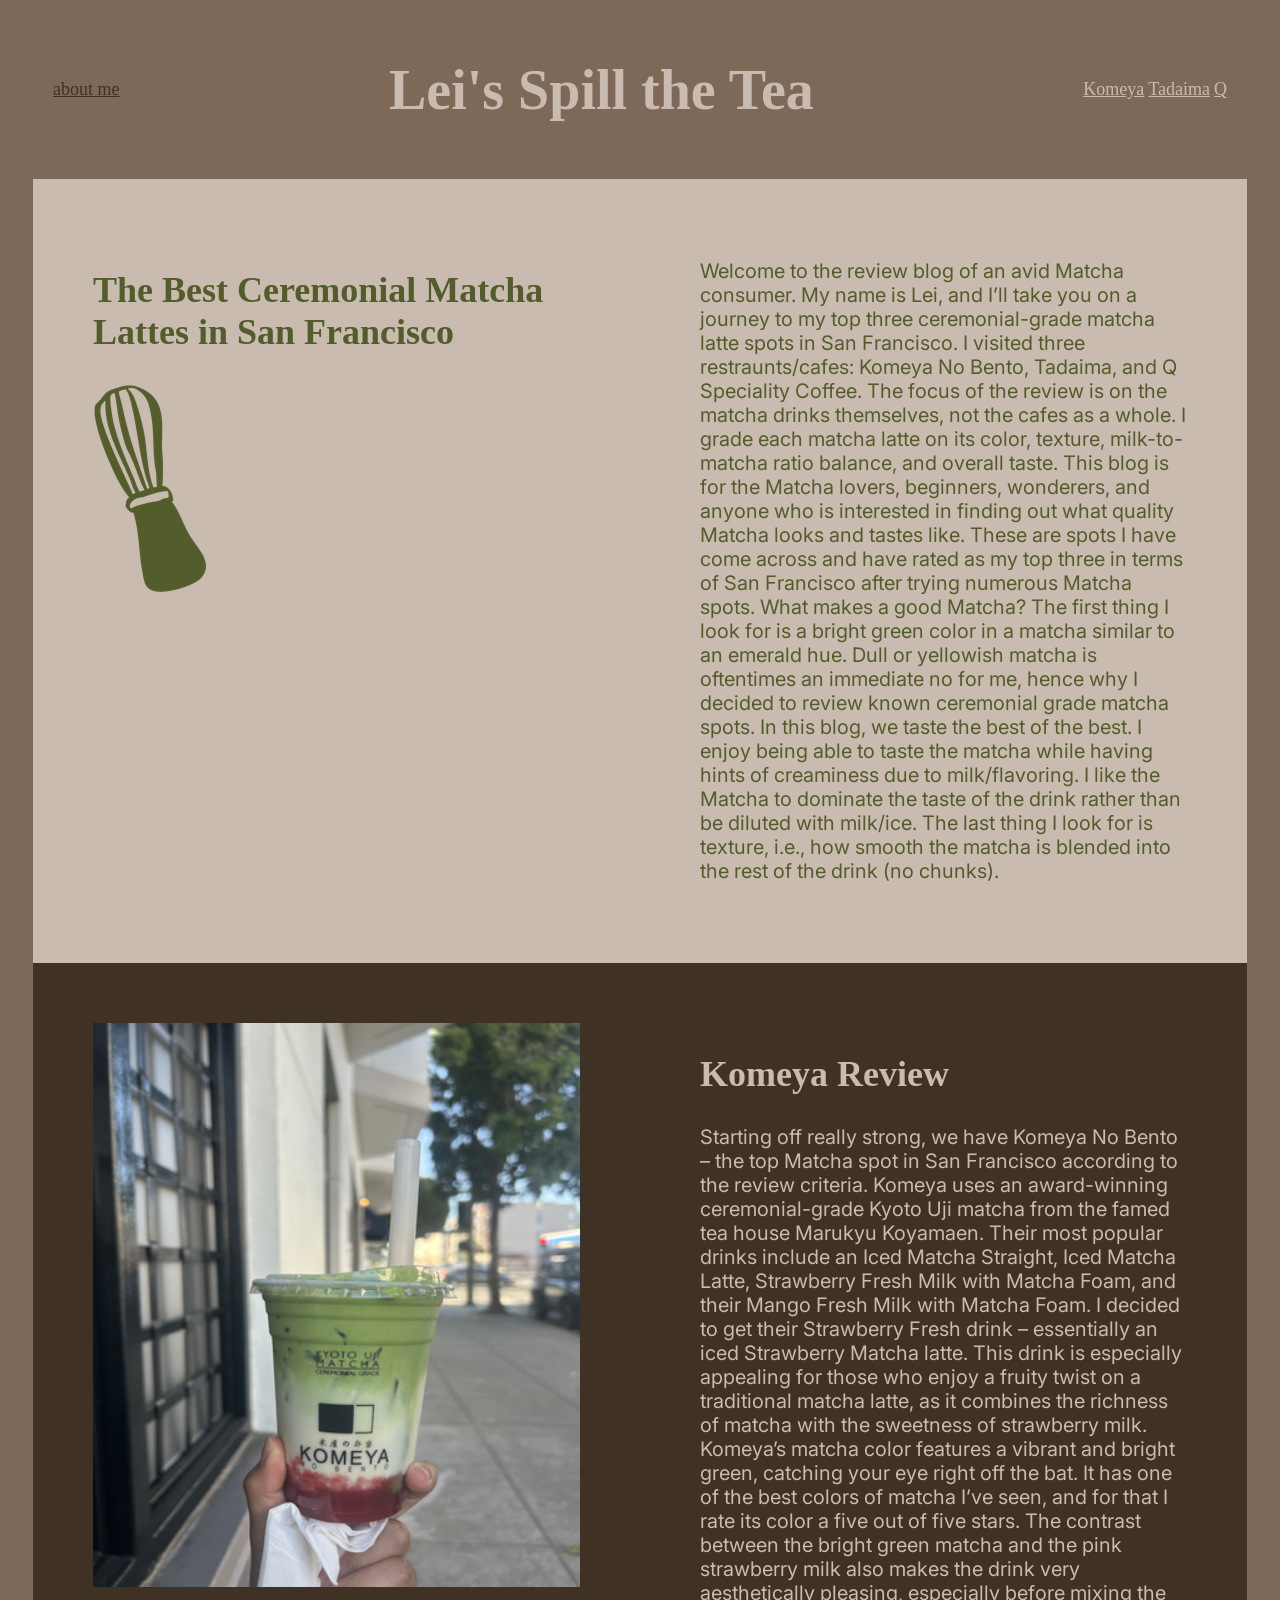
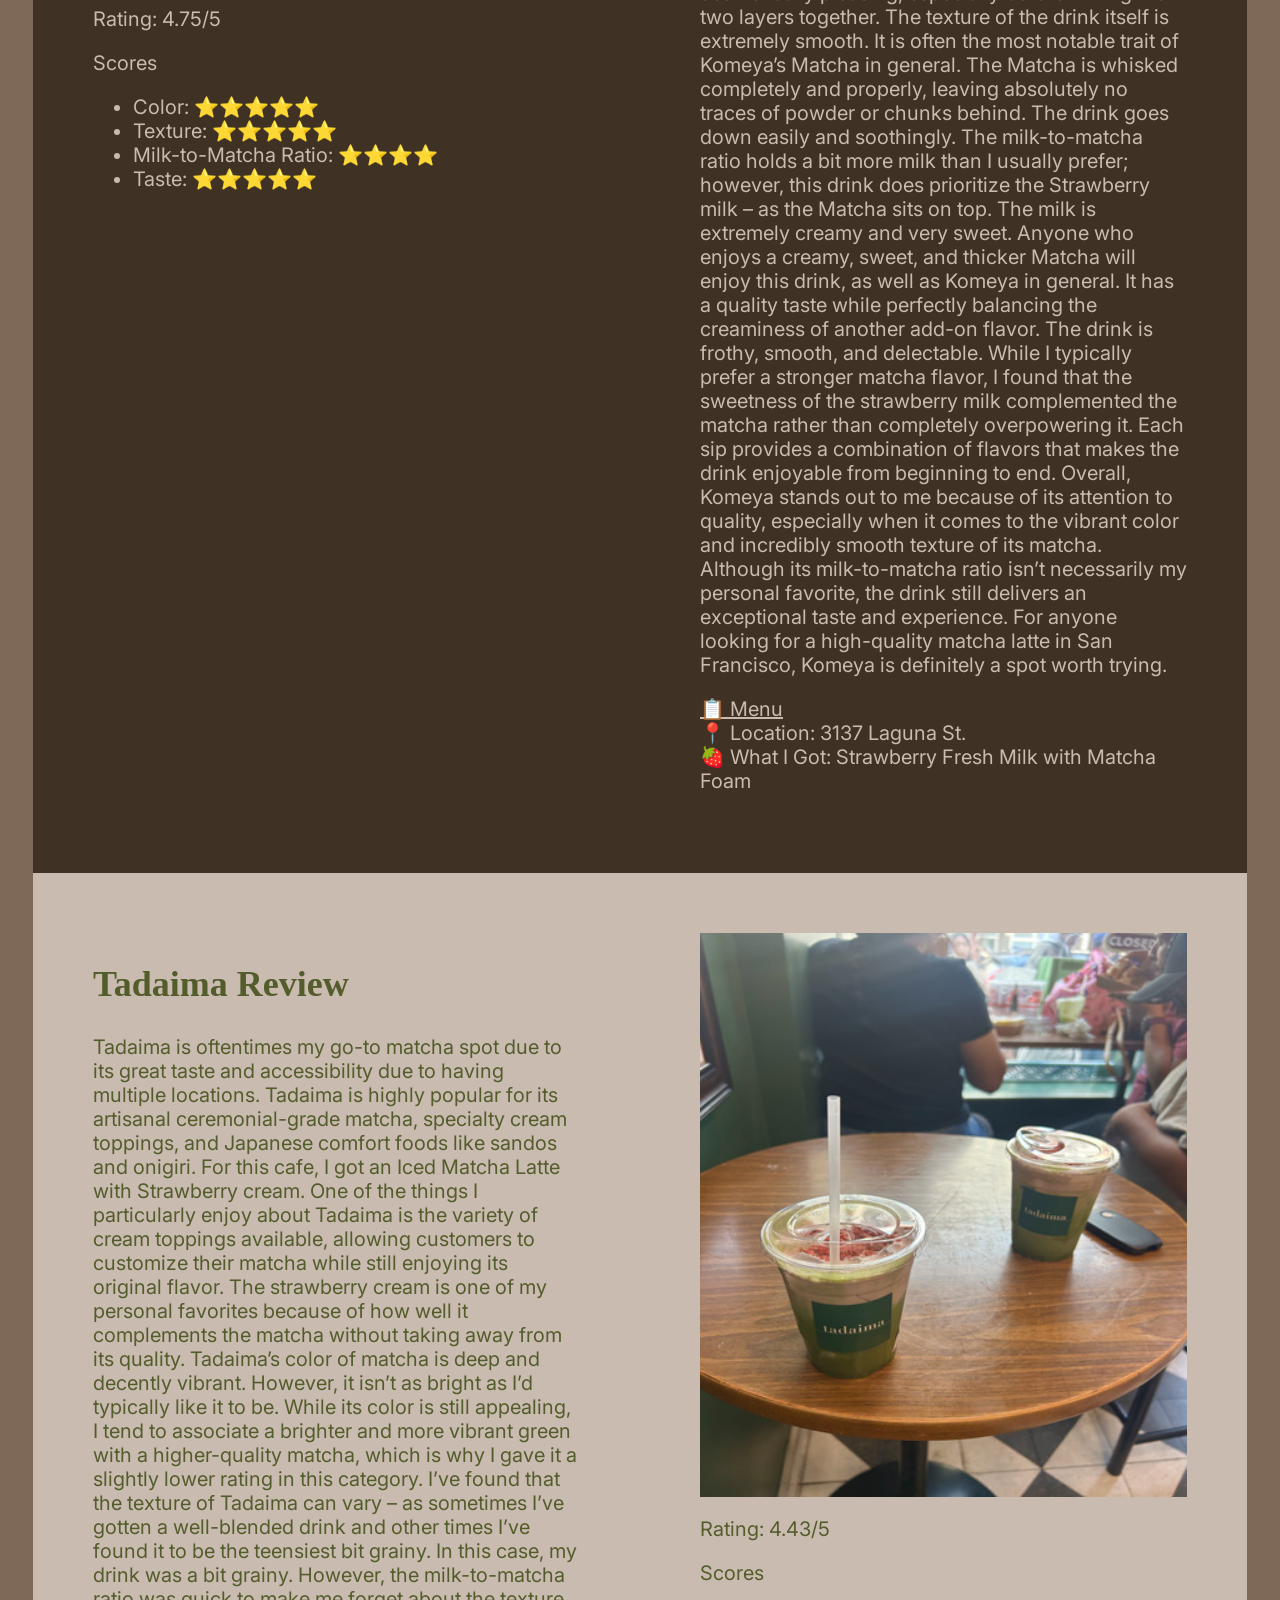
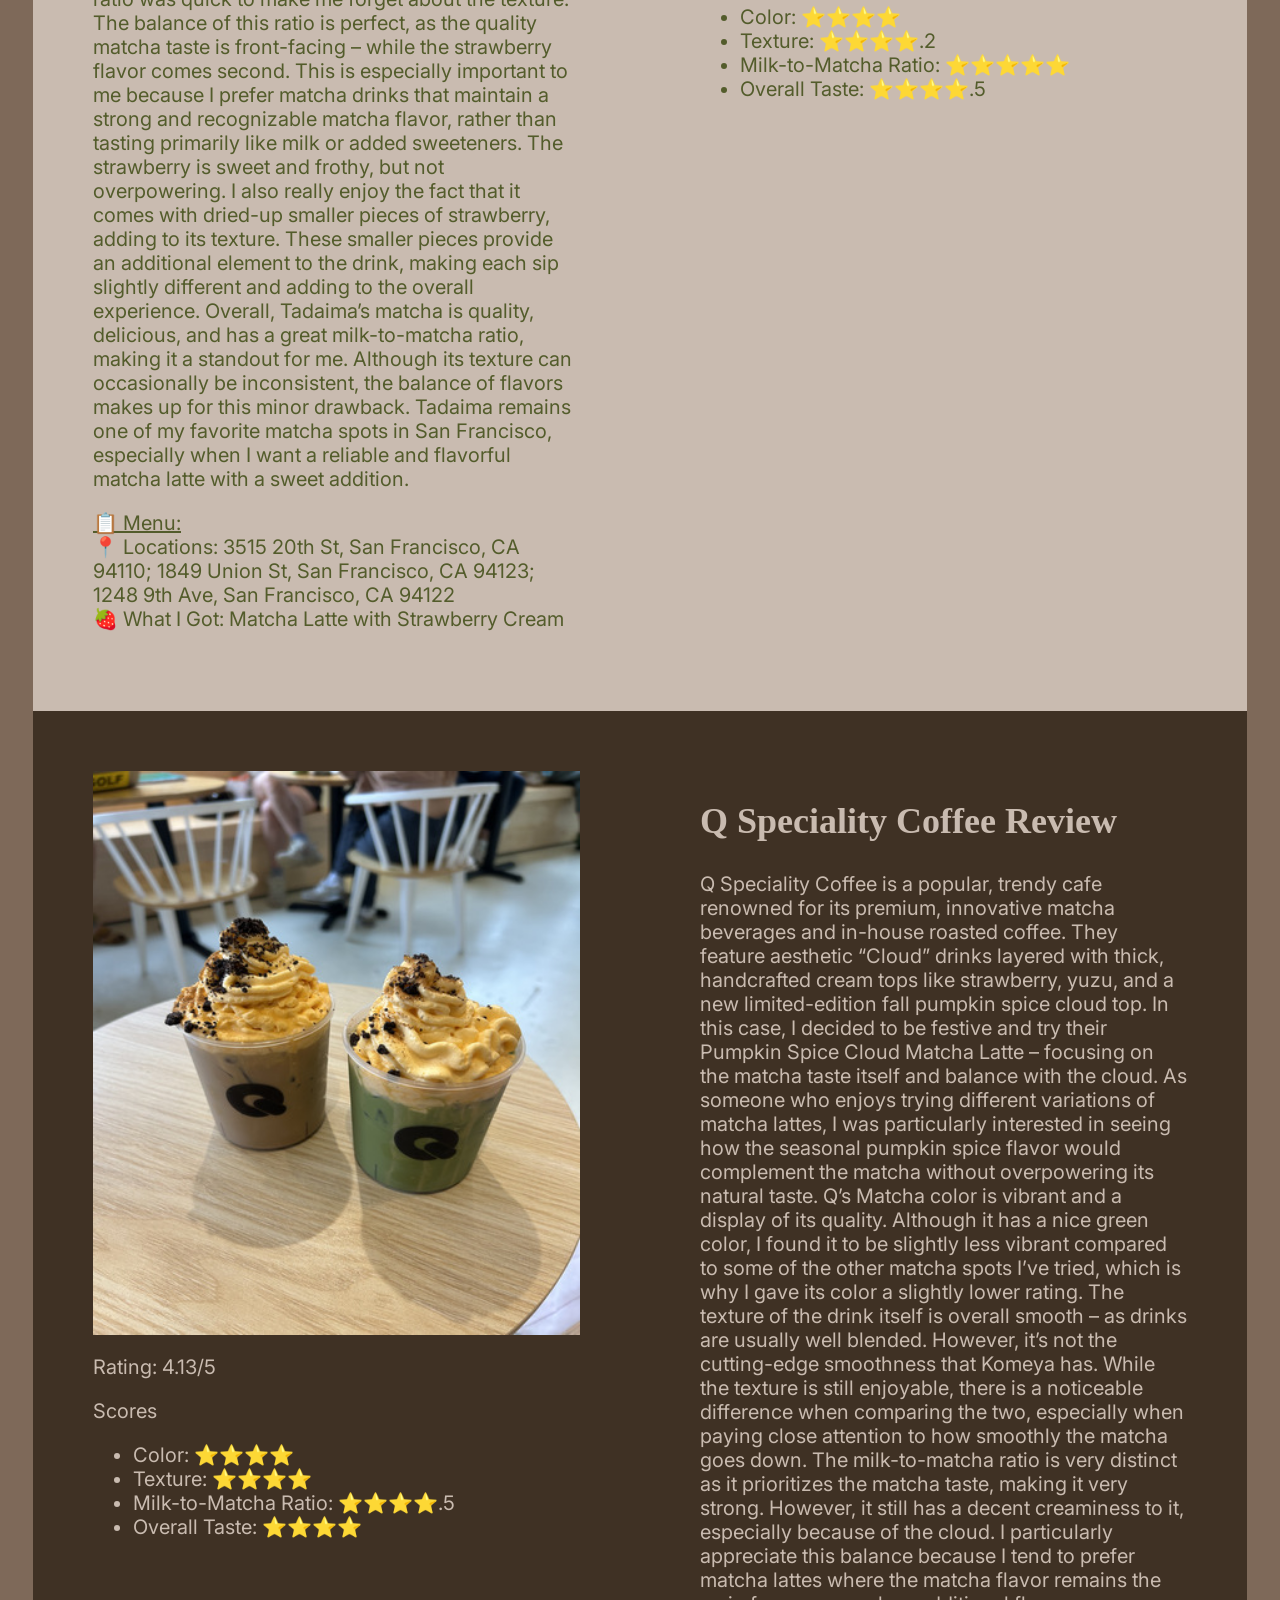
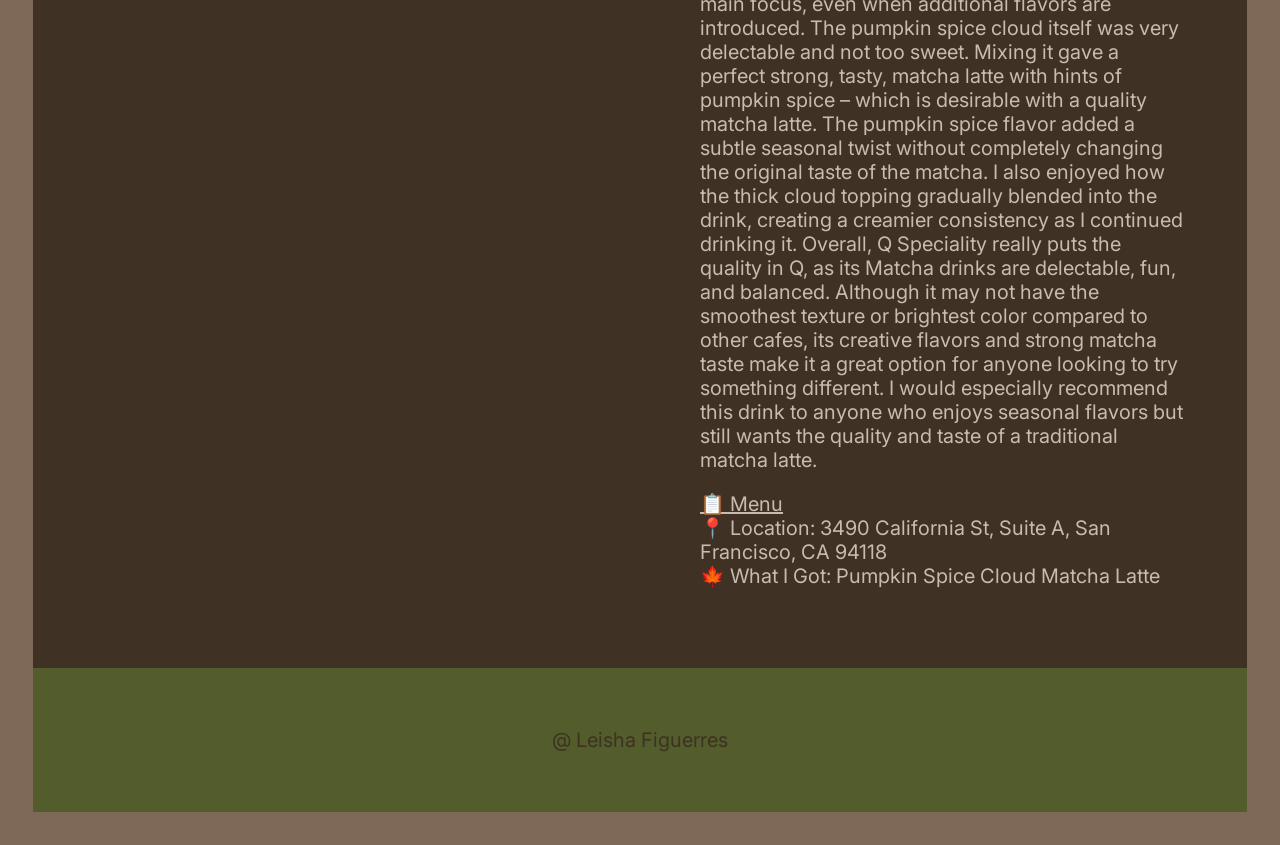
==== index.html @ 2047371d "Initial commit of the review blog before finishing touches" ====
<!doctype html>
<html lang="en">
  <head>
    <meta charset="UTF-8" />
    <meta name="viewport" content="width=device-width, initial-scale=1.0" />
    <link rel="stylesheet" href="css/style.css" />
    <link rel="preconnect" href="https://fonts.googleapis.com" />
    <link rel="preconnect" href="https://fonts.gstatic.com" crossorigin />
    <link
      href="https://fonts.googleapis.com/css2?family=Homemade+Apple&family=Inter:ital,opsz,wght@0,14..32,100..900;1,14..32,100..900&display=swap"
      rel="stylesheet"
    />
    <title>Review Blog</title>
  </head>
  <body id="blog-body">
    <header id="blog-header">
      <div id="title">
        <h1>Lei's Spill the Tea</h1>
      </div>
      <div id="page-nav-container">
        <nav id="page-nav">
          <a href="about.html">about me</a>
        </nav>
      </div>
      <div id="review-nav-container">
        <nav id="review-nav">
          <a href="#komeya-review">Komeya</a>
          <a href="#tadaima-review">Tadaima</a>
          <a href="#q-review">Q</a>
        </nav>
      </div>
    </header>
    <main>
      <section id="intro" class="green-cream review-grid">
        <!-- The use of div elements throughout the sections and review-grid class instead of wrapping sections in main was suggested by ChatGPT to help with column/grid layout Nov 3rd, 2026 -->
        <div>
          <h2 class="green-cream-h">
            The Best Ceremonial Matcha Lattes in San Francisco
          </h2>
          <img id="matcha-whisk" src="img/matcha-whisk-sticker.png" alt="sticker of a matcha whisk" />
        </div>
        <div>
          <p class="green-cream-p">
            Welcome to the review blog of an avid Matcha consumer. My name is
            Lei, and I’ll take you on a journey to my top three ceremonial-grade
            matcha latte spots in San Francisco. I visited three
            restraunts/cafes: Komeya No Bento, Tadaima, and Q Speciality Coffee.
            The focus of the review is on the matcha drinks themselves, not the
            cafes as a whole. I grade each matcha latte on its color, texture,
            milk-to-matcha ratio balance, and overall taste. This blog is for
            the Matcha lovers, beginners, wonderers, and anyone who is
            interested in finding out what quality Matcha looks and tastes like.
            These are spots I have come across and have rated as my top three in
            terms of San Francisco after trying numerous Matcha spots. What
            makes a good Matcha? The first thing I look for is a bright green
            color in a matcha similar to an emerald hue. Dull or yellowish
            matcha is oftentimes an immediate no for me, hence why I decided to
            review known ceremonial grade matcha spots. In this blog, we taste
            the best of the best. I enjoy being able to taste the matcha while
            having hints of creaminess due to milk/flavoring. I like the Matcha
            to dominate the taste of the drink rather than be diluted with
            milk/ice. The last thing I look for is texture, i.e., how smooth the
            matcha is blended into the rest of the drink (no chunks).
          </p>
        </div>
      </section>
      <section id="komeya-review" class="brown-cream review-grid">
        <div class="review-text">
          <h2 class="brown-cream-h">Komeya Review</h2>
          <p class="brown-cream-p">
            Starting off really strong, we have Komeya No Bento – the top Matcha
            spot in San Francisco according to the review criteria. Komeya uses
            an award-winning ceremonial-grade Kyoto Uji matcha from the famed
            tea house Marukyu Koyamaen. Their most popular drinks include an
            Iced Matcha Straight, Iced Matcha Latte, Strawberry Fresh Milk with
            Matcha Foam, and their Mango Fresh Milk with Matcha Foam. I decided
            to get their Strawberry Fresh drink – essentially an iced Strawberry
            Matcha latte. This drink is especially appealing for those who enjoy
            a fruity twist on a traditional matcha latte, as it combines the
            richness of matcha with the sweetness of strawberry milk. Komeya’s
            matcha color features a vibrant and bright green, catching your eye
            right off the bat. It has one of the best colors of matcha I’ve
            seen, and for that I rate its color a five out of five stars. The
            contrast between the bright green matcha and the pink strawberry
            milk also makes the drink very aesthetically pleasing, especially
            before mixing the two layers together. The texture of the drink
            itself is extremely smooth. It is often the most notable trait of
            Komeya’s Matcha in general. The Matcha is whisked completely and
            properly, leaving absolutely no traces of powder or chunks behind.
            The drink goes down easily and soothingly. The milk-to-matcha ratio
            holds a bit more milk than I usually prefer; however, this drink
            does prioritize the Strawberry milk – as the Matcha sits on top. The
            milk is extremely creamy and very sweet. Anyone who enjoys a creamy,
            sweet, and thicker Matcha will enjoy this drink, as well as Komeya
            in general. It has a quality taste while perfectly balancing the
            creaminess of another add-on flavor. The drink is frothy, smooth,
            and delectable. While I typically prefer a stronger matcha flavor, I
            found that the sweetness of the strawberry milk complemented the
            matcha rather than completely overpowering it. Each sip provides a
            combination of flavors that makes the drink enjoyable from beginning
            to end. Overall, Komeya stands out to me because of its attention to
            quality, especially when it comes to the vibrant color and
            incredibly smooth texture of its matcha. Although its milk-to-matcha
            ratio isn’t necessarily my personal favorite, the drink still
            delivers an exceptional taste and experience. For anyone looking for
            a high-quality matcha latte in San Francisco, Komeya is definitely a
            spot worth trying.
          </p>
          <p class="brown-cream-p">
            <a href="https://komeya-no-bento.square.site/">📋 Menu</a>
            <br />
            📍 Location: 3137 Laguna St.
            <br />
            🍓 What I Got: Strawberry Fresh Milk with Matcha Foam
          </p>
        </div>
        <div class="review-image">
          <img
            src="img/komeya.jpg"
            alt="picture of komeya strawberry matcha latte"
          />
          <p class="brown-cream-p">Rating: 4.75/5</p>
          <p class="brown-cream-p">Scores</p>
          <ul class="brown-cream-ul">
            <li>Color: ⭐⭐⭐⭐⭐</li>
            <li>Texture: ⭐⭐⭐⭐⭐</li>
            <li>Milk-to-Matcha Ratio: ⭐⭐⭐⭐</li>
            <li>Taste: ⭐⭐⭐⭐⭐</li>
          </ul>
        </div>
      </section>
      <section id="tadaima-review" class="green-cream review-grid">
        <div class="review-text">
          <h2 class="green-cream-h">Tadaima Review</h2>
          <p class="green-cream-p">
            Tadaima is oftentimes my go-to matcha spot due to its great taste
            and accessibility due to having multiple locations. Tadaima is
            highly popular for its artisanal ceremonial-grade matcha, specialty
            cream toppings, and Japanese comfort foods like sandos and onigiri.
            For this cafe, I got an Iced Matcha Latte with Strawberry cream. One
            of the things I particularly enjoy about Tadaima is the variety of
            cream toppings available, allowing customers to customize their
            matcha while still enjoying its original flavor. The strawberry
            cream is one of my personal favorites because of how well it
            complements the matcha without taking away from its quality.
            Tadaima’s color of matcha is deep and decently vibrant. However, it
            isn’t as bright as I’d typically like it to be. While its color is
            still appealing, I tend to associate a brighter and more vibrant
            green with a higher-quality matcha, which is why I gave it a
            slightly lower rating in this category. I’ve found that the texture
            of Tadaima can vary – as sometimes I’ve gotten a well-blended drink
            and other times I’ve found it to be the teensiest bit grainy. In
            this case, my drink was a bit grainy. However, the milk-to-matcha
            ratio was quick to make me forget about the texture. The balance of
            this ratio is perfect, as the quality matcha taste is front-facing –
            while the strawberry flavor comes second. This is especially
            important to me because I prefer matcha drinks that maintain a
            strong and recognizable matcha flavor, rather than tasting primarily
            like milk or added sweeteners. The strawberry is sweet and frothy,
            but not overpowering. I also really enjoy the fact that it comes
            with dried-up smaller pieces of strawberry, adding to its texture.
            These smaller pieces provide an additional element to the drink,
            making each sip slightly different and adding to the overall
            experience. Overall, Tadaima’s matcha is quality, delicious, and has
            a great milk-to-matcha ratio, making it a standout for me. Although
            its texture can occasionally be inconsistent, the balance of flavors
            makes up for this minor drawback. Tadaima remains one of my favorite
            matcha spots in San Francisco, especially when I want a reliable and
            flavorful matcha latte with a sweet addition.
          </p>
          <p class="green-cream-p">
            <a
              href="https://tadaimasf.com/san-francisco-suite-b-tadaima-sf-drink-menu"
              >📋 Menu:</a
            >
            <br />
            📍 Locations: 3515 20th St, San Francisco, CA 94110; 1849 Union St,
            San Francisco, CA 94123; 1248 9th Ave, San Francisco, CA 94122
            <br />
            🍓 What I Got: Matcha Latte with Strawberry Cream
          </p>
        </div>
        <div class="review-image">
          <img
            src="img/tadaima.jpg"
            alt="picture of tadaima strawberry cream matcha latte"
          />
          <p class="green-cream-p">Rating: 4.43/5</p>
          <p class="green-cream-p">Scores</p>
          <ul class="green-cream-ul">
            <li>Color: ⭐⭐⭐⭐</li>
            <li>Texture: ⭐⭐⭐⭐.2</li>
            <li>Milk-to-Matcha Ratio: ⭐⭐⭐⭐⭐</li>
            <li>Overall Taste: ⭐⭐⭐⭐.5</li>
          </ul>
        </div>
      </section>
      <section id="q-review" class="brown-cream review-grid">
        <div class="review-text">
          <h2 class="brown-cream-h">Q Speciality Coffee Review</h2>
          <p class="brown-cream-p">
            Q Speciality Coffee is a popular, trendy cafe renowned for its
            premium, innovative matcha beverages and in-house roasted coffee.
            They feature aesthetic “Cloud” drinks layered with thick,
            handcrafted cream tops like strawberry, yuzu, and a new
            limited-edition fall pumpkin spice cloud top. In this case, I
            decided to be festive and try their Pumpkin Spice Cloud Matcha Latte
            – focusing on the matcha taste itself and balance with the cloud. As
            someone who enjoys trying different variations of matcha lattes, I
            was particularly interested in seeing how the seasonal pumpkin spice
            flavor would complement the matcha without overpowering its natural
            taste. Q’s Matcha color is vibrant and a display of its quality.
            Although it has a nice green color, I found it to be slightly less
            vibrant compared to some of the other matcha spots I’ve tried, which
            is why I gave its color a slightly lower rating. The texture of the
            drink itself is overall smooth – as drinks are usually well blended.
            However, it’s not the cutting-edge smoothness that Komeya has. While
            the texture is still enjoyable, there is a noticeable difference
            when comparing the two, especially when paying close attention to
            how smoothly the matcha goes down. The milk-to-matcha ratio is very
            distinct as it prioritizes the matcha taste, making it very strong.
            However, it still has a decent creaminess to it, especially because
            of the cloud. I particularly appreciate this balance because I tend
            to prefer matcha lattes where the matcha flavor remains the main
            focus, even when additional flavors are introduced. The pumpkin
            spice cloud itself was very delectable and not too sweet. Mixing it
            gave a perfect strong, tasty, matcha latte with hints of pumpkin
            spice – which is desirable with a quality matcha latte. The pumpkin
            spice flavor added a subtle seasonal twist without completely
            changing the original taste of the matcha. I also enjoyed how the
            thick cloud topping gradually blended into the drink, creating a
            creamier consistency as I continued drinking it. Overall, Q
            Speciality really puts the quality in Q, as its Matcha drinks are
            delectable, fun, and balanced. Although it may not have the
            smoothest texture or brightest color compared to other cafes, its
            creative flavors and strong matcha taste make it a great option for
            anyone looking to try something different. I would especially
            recommend this drink to anyone who enjoys seasonal flavors but still
            wants the quality and taste of a traditional matcha latte.
          </p>
          <p class="brown-cream-p">
            <a href="https://www.qspecialtycoffee.com/menu">📋 Menu</a>
            <br />
            📍 Location: 3490 California St, Suite A, San Francisco, CA 94118
            <br />
            🍁 What I Got: Pumpkin Spice Cloud Matcha Latte
          </p>
        </div>
        <div class="review-image">
          <img
            src="img/q.jpg"
            alt="picture of Q pumpkin spice cloud matcha latte"
          />
          <p class="brown-cream-p">Rating: 4.13/5</p>
          <p class="brown-cream-p">Scores</p>
          <ul class="brown-cream-ul">
            <li>Color: ⭐⭐⭐⭐</li>
            <li>Texture: ⭐⭐⭐⭐</li>
            <li>Milk-to-Matcha Ratio: ⭐⭐⭐⭐.5</li>
            <li>Overall Taste: ⭐⭐⭐⭐</li>
          </ul>
        </div>
      </section>
    </main>
    <footer>
      <p>@ Leisha Figuerres</p>
    </footer>
  </body>
</html>
---- css/style.css ----
/* 
colors
Smooth Pebles - #C9BBB0
Pink shade - #CB7182
Saratoga - #535C2B
Downtown Benny Brown - #7E6959
Cola Bubble - #3F3124
 */

body{
    border-left: 33px solid #7E6959;
    border-right: 33px solid #7E6959;
    border-bottom: 33px solid #7E6959;
    margin: 0;
    background-color: #C9BBB0;
}

p{
    font-family: "Inter", sans-serif;
    font-size: 20px;
    color: #3F3124;
}
 /* line 19 ChatGPT Nov 3rd, 2026 */
.review-grid{
    display: grid;
    grid-template-columns: repeat(2, 1fr);
    column-gap: 120px;
    /* lines 23-24 ChatGPT Nov 3rd, 2026 */
    align-items: start;
    padding: 60px;
}
.inter-regular {
    font-family: "Inter", sans-serif;
    font-optical-sizing: auto;
    font-style: normal;
}

.inter-bold {
    font-family: "Inter", sans-serif;
    font-optical-sizing: auto;
    font-weight: bold;
    font-style: normal;
}

.homemade-apple-regular {
    font-family: "Homemade Apple", cursive;
    font-weight: 400;
    font-style: normal;
}
  
#review-nav > a{
    font-family: "Homemade Apple", cursive;
    font-size: 18px;
    color: #C9BBB0;
}

#page-nav > a{
    font-family: "Homemade Apple", cursive;
    font-size: 18px;
    color: #3F3124;
}

.brown-cream-p > a{
    font-family: "Inter", sans-serif;
    font-size: 20px;
    color: #C9BBB0; 
}

.green-cream-p > a{
    font-family: "Inter", sans-serif;
    font-size: 20px;
    color: #535C2B; 
}

h1{
    font-family: "Homemade Apple", cursive;
    font-size: 56px;
    color: #C9BBB0;
}
header {   
    display: grid;
    grid-template-columns: 1fr, 3fr, 1fr;
    grid-template-areas: 
        "pn t rn";
    background-color: #7E6959;
    /* line 75 added by ChatGPT to get blog and review nav containers aligned with title column Nov 3rd, 2026 */
    align-items: center; 
    text-align: center;
}
#page-nav-container{
    grid-area: pn;
    text-align: left;
    padding: 20px 0px 20px 20px;
}

#title{
    grid-area: t;
    text-align: center;
    padding: 20px 0px 20px 20px;
}

#review-nav-container{
    grid-area: rn;
    text-align: right;
    padding: 20px;
}
.green-cream{
    background-color: #C9BBB0;
}

.green-cream-h{
    font-family: "Homemade Apple", cursive;
    font-size: 36px;
    color: #535C2B;
}

.green-cream-p{
    font-family: "Inter", sans-serif;
    font-size: 20px;
    color: #535C2B;
}

.green-cream-ul{
    font-family: "Inter", sans-serif;
    font-size: 20px;
    color: #535C2B; 
}

.brown-cream{
    background-color: #3F3124;
}

.brown-cream-h{
    font-family: "Homemade Apple", cursive;
    font-size: 36px;
    color: #C9BBB0;
}

.brown-cream-p{
    font-family: "Inter", sans-serif;
    font-size: 20px;
    color: #C9BBB0; 
}
.brown-cream-ul{
    font-family: "Inter", sans-serif;
    font-size: 20px;
    color: #C9BBB0; 
}

#about{
    background-color: #C9BBB0;
}
#about-p{
    font-family: "Inter", sans-serif;
    font-size: 20px;
    color: #3F3124;
}

#about-h{
    font-family: "Homemade Apple", cursive;
    font-size: 36px;
    color: #3F3124;
}

footer{
    background-color: #535C2B;
    text-align: center;
    padding: 40px 20px;
}

/* Lines 136-159 by ChatGPT to help with alternating column layout Nov 3rd, 2026 */
.review-image img {
    width: 100%;
    height: auto;
    display: block;
}

/* Komeya and Q: images on left, text on right */

#komeya-review .review-image,
#q-review .review-image {
    grid-column: 1;
    grid-row: 1;
}

#komeya-review .review-text,
#q-review .review-text {
    grid-column: 2;
    grid-row: 1;
}
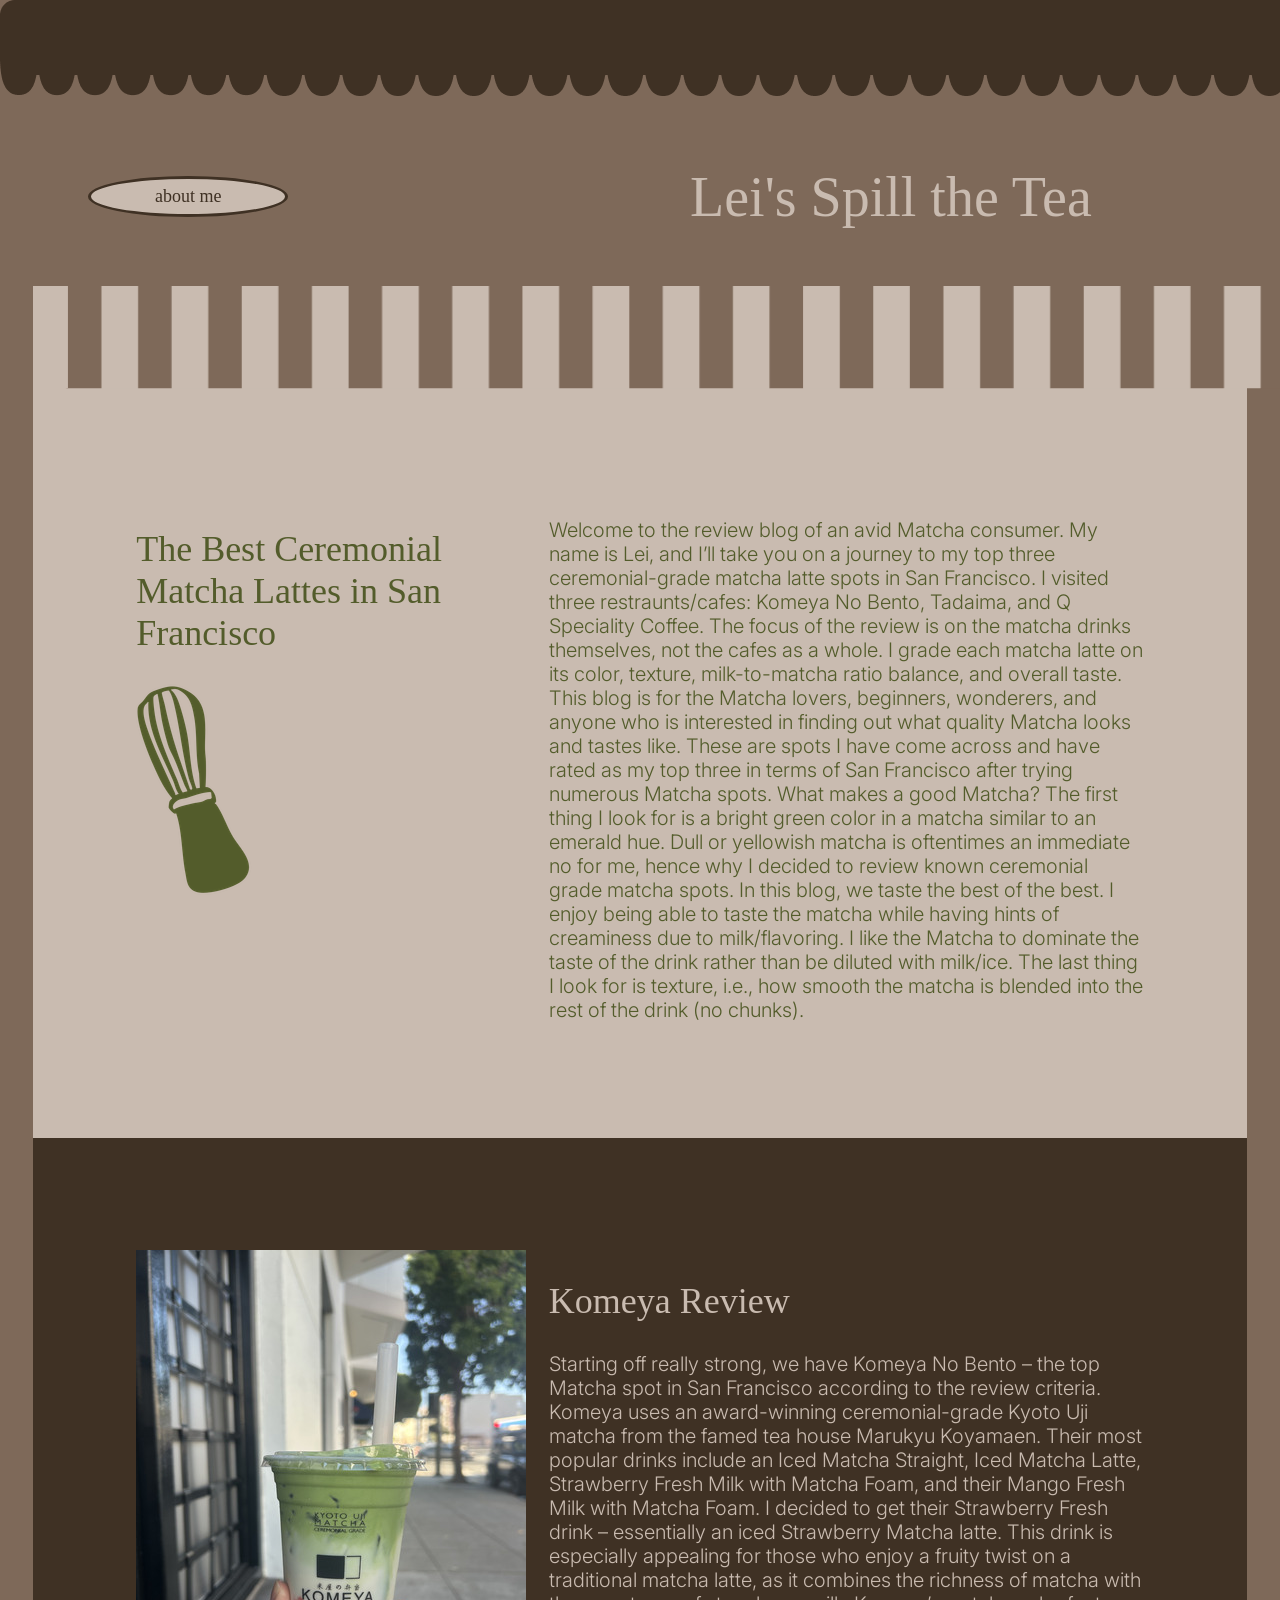
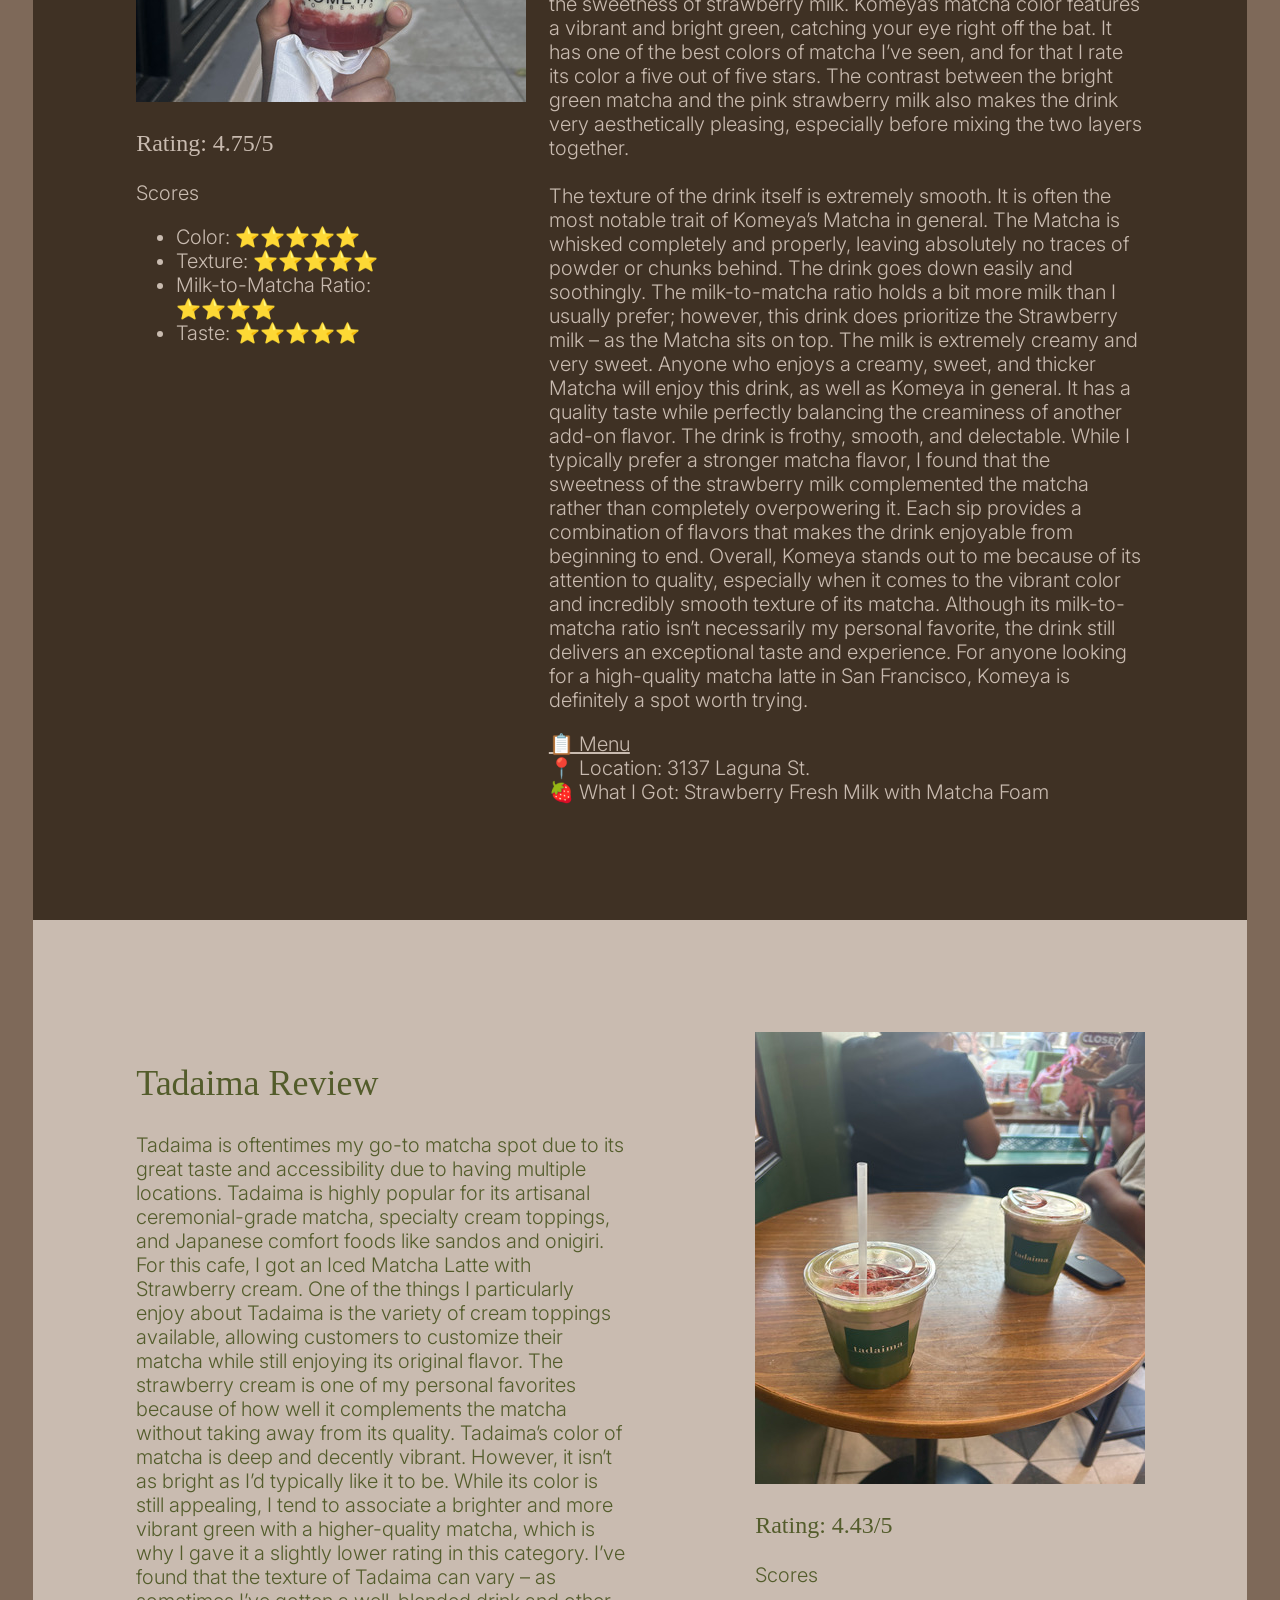
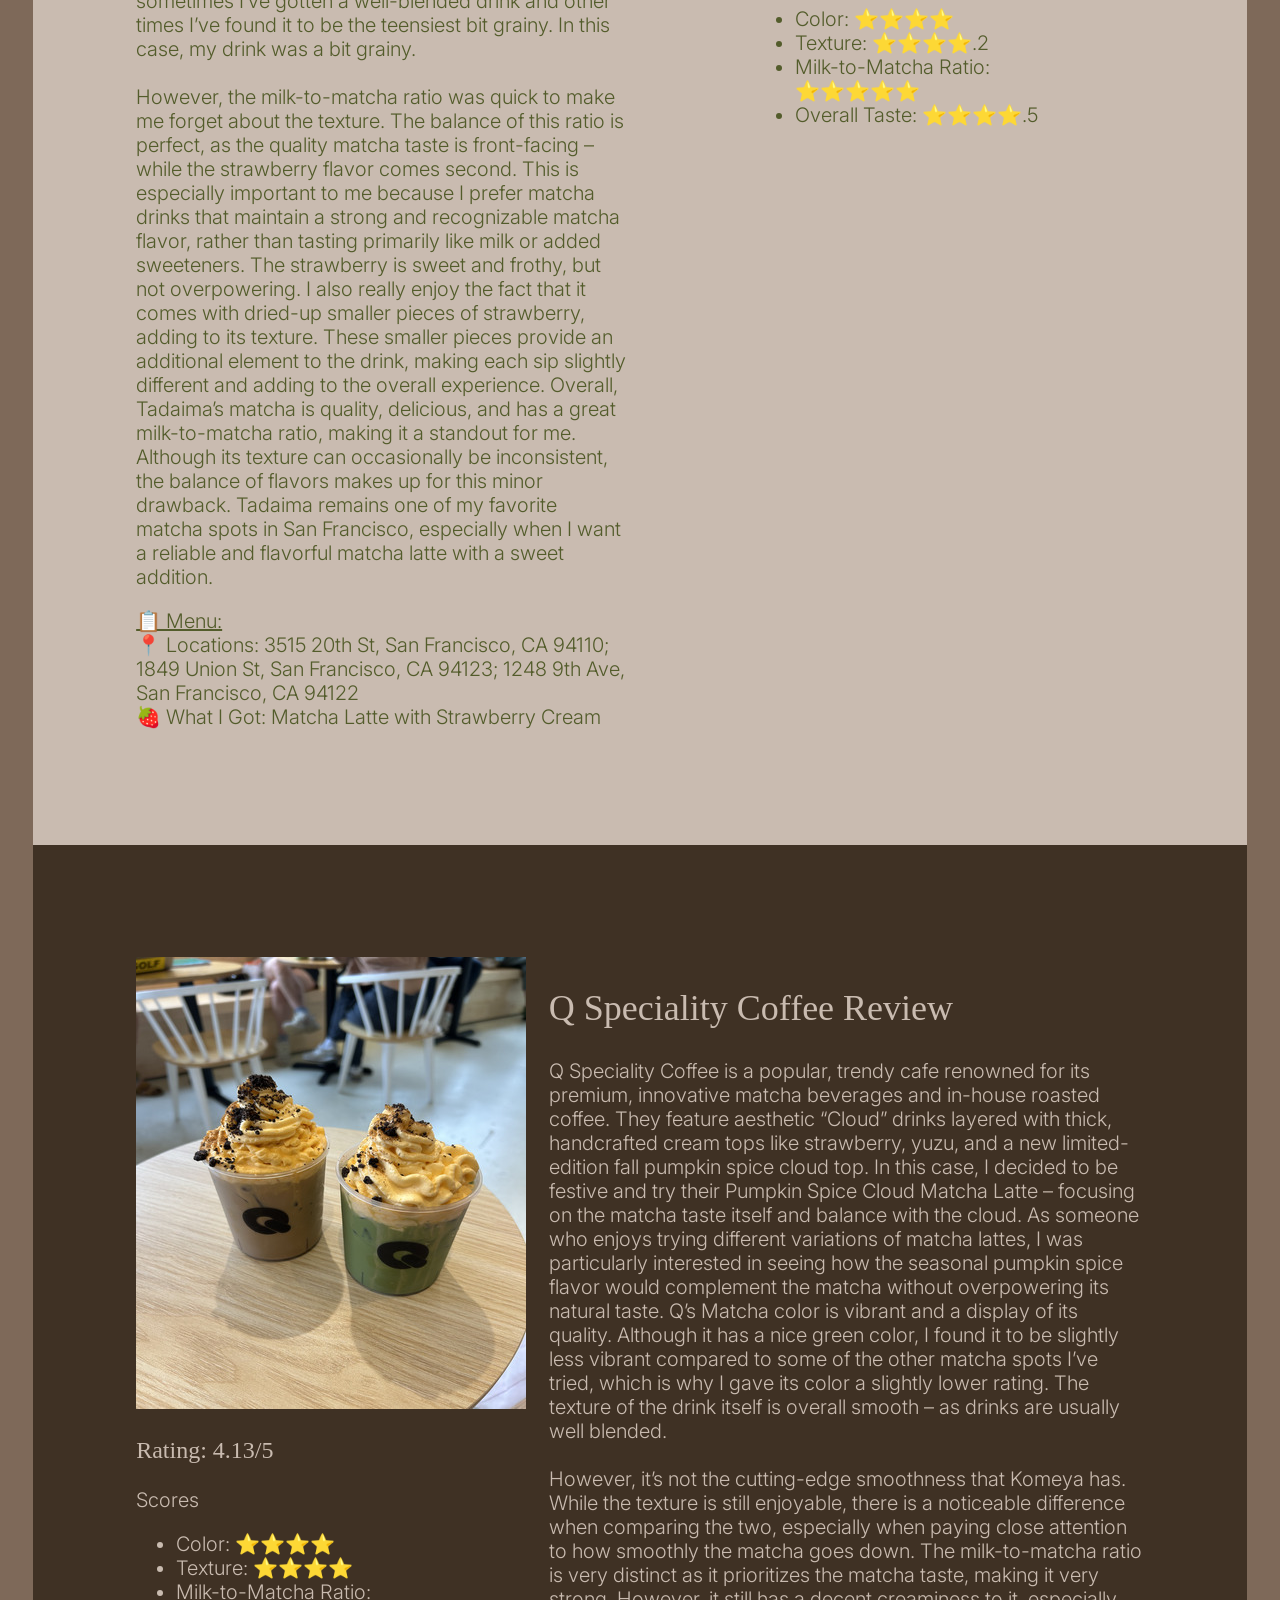
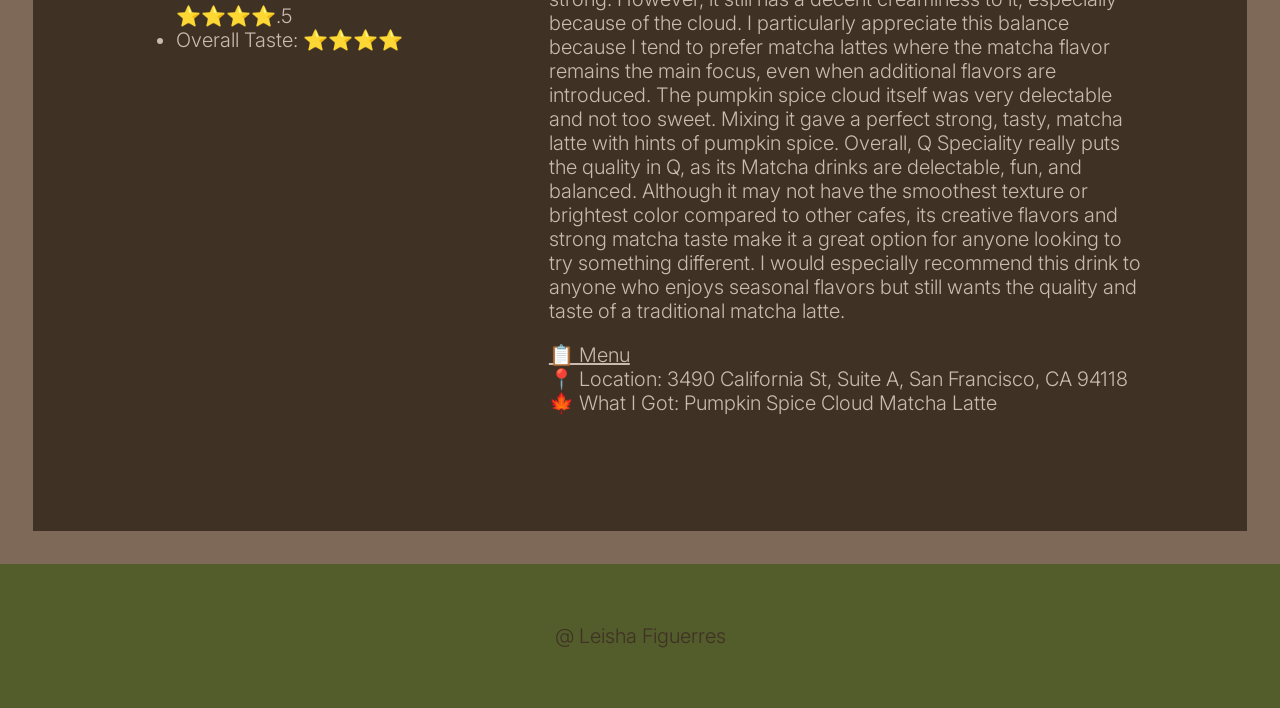
==== commit 439c05ab: "Final commit" ====
--- a/index.html
+++ b/index.html
@@ -14,6 +14,12 @@
   </head>
   <body id="blog-body">
     <header id="blog-header">
+      <div class="circular-roof">
+        <img
+          src="img/cafe-rooftop.png"
+          alt="web art of circular looped rooftop of a cafe"
+        />
+      </div>
       <div id="title">
         <h1>Lei's Spill the Tea</h1>
       </div>
@@ -29,17 +35,27 @@
           <a href="#q-review">Q</a>
         </nav>
       </div>
+      <div class="striped-roof">
+        <img
+          src="img/striped-cafe-rooftop.png"
+          alt="web art of striped rooftop of a cafe"
+        />
+      </div>
     </header>
     <main>
       <section id="intro" class="green-cream review-grid">
         <!-- The use of div elements throughout the sections and review-grid class instead of wrapping sections in main was suggested by ChatGPT to help with column/grid layout Nov 3rd, 2026 -->
-        <div>
+        <div id="intro-title">
           <h2 class="green-cream-h">
             The Best Ceremonial Matcha Lattes in San Francisco
           </h2>
-          <img id="matcha-whisk" src="img/matcha-whisk-sticker.png" alt="sticker of a matcha whisk" />
-        </div>
-        <div>
+          <img
+            id="matcha-whisk"
+            src="img/matcha-whisk-sticker.png"
+            alt="sticker of a matcha whisk"
+          />
+        </div>
+        <div id="intro-text">
           <p class="green-cream-p">
             Welcome to the review blog of an avid Matcha consumer. My name is
             Lei, and I’ll take you on a journey to my top three ceremonial-grade
@@ -65,6 +81,20 @@
         </div>
       </section>
       <section id="komeya-review" class="brown-cream review-grid">
+        <div class="review-image">
+          <img
+            src="img/komeya.jpg"
+            alt="picture of komeya strawberry matcha latte"
+          />
+          <p class="brown-cream-h3">Rating: 4.75/5</p>
+          <p class="brown-cream-p">Scores</p>
+          <ul class="brown-cream-ul">
+            <li>Color: ⭐⭐⭐⭐⭐</li>
+            <li>Texture: ⭐⭐⭐⭐⭐</li>
+            <li>Milk-to-Matcha Ratio: ⭐⭐⭐⭐</li>
+            <li>Taste: ⭐⭐⭐⭐⭐</li>
+          </ul>
+        </div>
         <div class="review-text">
           <h2 class="brown-cream-h">Komeya Review</h2>
           <p class="brown-cream-p">
@@ -83,28 +113,29 @@
             seen, and for that I rate its color a five out of five stars. The
             contrast between the bright green matcha and the pink strawberry
             milk also makes the drink very aesthetically pleasing, especially
-            before mixing the two layers together. The texture of the drink
-            itself is extremely smooth. It is often the most notable trait of
-            Komeya’s Matcha in general. The Matcha is whisked completely and
-            properly, leaving absolutely no traces of powder or chunks behind.
-            The drink goes down easily and soothingly. The milk-to-matcha ratio
-            holds a bit more milk than I usually prefer; however, this drink
-            does prioritize the Strawberry milk – as the Matcha sits on top. The
-            milk is extremely creamy and very sweet. Anyone who enjoys a creamy,
-            sweet, and thicker Matcha will enjoy this drink, as well as Komeya
-            in general. It has a quality taste while perfectly balancing the
-            creaminess of another add-on flavor. The drink is frothy, smooth,
-            and delectable. While I typically prefer a stronger matcha flavor, I
-            found that the sweetness of the strawberry milk complemented the
-            matcha rather than completely overpowering it. Each sip provides a
-            combination of flavors that makes the drink enjoyable from beginning
-            to end. Overall, Komeya stands out to me because of its attention to
-            quality, especially when it comes to the vibrant color and
-            incredibly smooth texture of its matcha. Although its milk-to-matcha
-            ratio isn’t necessarily my personal favorite, the drink still
-            delivers an exceptional taste and experience. For anyone looking for
-            a high-quality matcha latte in San Francisco, Komeya is definitely a
-            spot worth trying.
+            before mixing the two layers together.
+            <br /><br />
+            The texture of the drink itself is extremely smooth. It is often the
+            most notable trait of Komeya’s Matcha in general. The Matcha is
+            whisked completely and properly, leaving absolutely no traces of
+            powder or chunks behind. The drink goes down easily and soothingly.
+            The milk-to-matcha ratio holds a bit more milk than I usually
+            prefer; however, this drink does prioritize the Strawberry milk – as
+            the Matcha sits on top. The milk is extremely creamy and very sweet.
+            Anyone who enjoys a creamy, sweet, and thicker Matcha will enjoy
+            this drink, as well as Komeya in general. It has a quality taste
+            while perfectly balancing the creaminess of another add-on flavor.
+            The drink is frothy, smooth, and delectable. While I typically
+            prefer a stronger matcha flavor, I found that the sweetness of the
+            strawberry milk complemented the matcha rather than completely
+            overpowering it. Each sip provides a combination of flavors that
+            makes the drink enjoyable from beginning to end. Overall, Komeya
+            stands out to me because of its attention to quality, especially
+            when it comes to the vibrant color and incredibly smooth texture of
+            its matcha. Although its milk-to-matcha ratio isn’t necessarily my
+            personal favorite, the drink still delivers an exceptional taste and
+            experience. For anyone looking for a high-quality matcha latte in
+            San Francisco, Komeya is definitely a spot worth trying.
           </p>
           <p class="brown-cream-p">
             <a href="https://komeya-no-bento.square.site/">📋 Menu</a>
@@ -113,20 +144,6 @@
             <br />
             🍓 What I Got: Strawberry Fresh Milk with Matcha Foam
           </p>
-        </div>
-        <div class="review-image">
-          <img
-            src="img/komeya.jpg"
-            alt="picture of komeya strawberry matcha latte"
-          />
-          <p class="brown-cream-p">Rating: 4.75/5</p>
-          <p class="brown-cream-p">Scores</p>
-          <ul class="brown-cream-ul">
-            <li>Color: ⭐⭐⭐⭐⭐</li>
-            <li>Texture: ⭐⭐⭐⭐⭐</li>
-            <li>Milk-to-Matcha Ratio: ⭐⭐⭐⭐</li>
-            <li>Taste: ⭐⭐⭐⭐⭐</li>
-          </ul>
         </div>
       </section>
       <section id="tadaima-review" class="green-cream review-grid">
@@ -150,23 +167,25 @@
             slightly lower rating in this category. I’ve found that the texture
             of Tadaima can vary – as sometimes I’ve gotten a well-blended drink
             and other times I’ve found it to be the teensiest bit grainy. In
-            this case, my drink was a bit grainy. However, the milk-to-matcha
-            ratio was quick to make me forget about the texture. The balance of
-            this ratio is perfect, as the quality matcha taste is front-facing –
-            while the strawberry flavor comes second. This is especially
-            important to me because I prefer matcha drinks that maintain a
-            strong and recognizable matcha flavor, rather than tasting primarily
-            like milk or added sweeteners. The strawberry is sweet and frothy,
-            but not overpowering. I also really enjoy the fact that it comes
-            with dried-up smaller pieces of strawberry, adding to its texture.
-            These smaller pieces provide an additional element to the drink,
-            making each sip slightly different and adding to the overall
-            experience. Overall, Tadaima’s matcha is quality, delicious, and has
-            a great milk-to-matcha ratio, making it a standout for me. Although
-            its texture can occasionally be inconsistent, the balance of flavors
-            makes up for this minor drawback. Tadaima remains one of my favorite
-            matcha spots in San Francisco, especially when I want a reliable and
-            flavorful matcha latte with a sweet addition.
+            this case, my drink was a bit grainy.
+            <br /><br />
+            However, the milk-to-matcha ratio was quick to make me forget about
+            the texture. The balance of this ratio is perfect, as the quality
+            matcha taste is front-facing – while the strawberry flavor comes
+            second. This is especially important to me because I prefer matcha
+            drinks that maintain a strong and recognizable matcha flavor, rather
+            than tasting primarily like milk or added sweeteners. The strawberry
+            is sweet and frothy, but not overpowering. I also really enjoy the
+            fact that it comes with dried-up smaller pieces of strawberry,
+            adding to its texture. These smaller pieces provide an additional
+            element to the drink, making each sip slightly different and adding
+            to the overall experience. Overall, Tadaima’s matcha is quality,
+            delicious, and has a great milk-to-matcha ratio, making it a
+            standout for me. Although its texture can occasionally be
+            inconsistent, the balance of flavors makes up for this minor
+            drawback. Tadaima remains one of my favorite matcha spots in San
+            Francisco, especially when I want a reliable and flavorful matcha
+            latte with a sweet addition.
           </p>
           <p class="green-cream-p">
             <a
@@ -185,7 +204,7 @@
             src="img/tadaima.jpg"
             alt="picture of tadaima strawberry cream matcha latte"
           />
-          <p class="green-cream-p">Rating: 4.43/5</p>
+          <p class="green-cream-h3">Rating: 4.43/5</p>
           <p class="green-cream-p">Scores</p>
           <ul class="green-cream-ul">
             <li>Color: ⭐⭐⭐⭐</li>
@@ -196,6 +215,20 @@
         </div>
       </section>
       <section id="q-review" class="brown-cream review-grid">
+        <div class="review-image">
+          <img
+            src="img/q.jpg"
+            alt="picture of Q pumpkin spice cloud matcha latte"
+          />
+          <h3 class="brown-cream-h3">Rating: 4.13/5</h3>
+          <p class="brown-cream-p">Scores</p>
+          <ul class="brown-cream-ul">
+            <li>Color: ⭐⭐⭐⭐</li>
+            <li>Texture: ⭐⭐⭐⭐</li>
+            <li>Milk-to-Matcha Ratio: ⭐⭐⭐⭐.5</li>
+            <li>Overall Taste: ⭐⭐⭐⭐</li>
+          </ul>
+        </div>
         <div class="review-text">
           <h2 class="brown-cream-h">Q Speciality Coffee Review</h2>
           <p class="brown-cream-p">
@@ -214,6 +247,7 @@
             vibrant compared to some of the other matcha spots I’ve tried, which
             is why I gave its color a slightly lower rating. The texture of the
             drink itself is overall smooth – as drinks are usually well blended.
+            <br /><br />
             However, it’s not the cutting-edge smoothness that Komeya has. While
             the texture is still enjoyable, there is a noticeable difference
             when comparing the two, especially when paying close attention to
@@ -225,18 +259,14 @@
             focus, even when additional flavors are introduced. The pumpkin
             spice cloud itself was very delectable and not too sweet. Mixing it
             gave a perfect strong, tasty, matcha latte with hints of pumpkin
-            spice – which is desirable with a quality matcha latte. The pumpkin
-            spice flavor added a subtle seasonal twist without completely
-            changing the original taste of the matcha. I also enjoyed how the
-            thick cloud topping gradually blended into the drink, creating a
-            creamier consistency as I continued drinking it. Overall, Q
-            Speciality really puts the quality in Q, as its Matcha drinks are
-            delectable, fun, and balanced. Although it may not have the
-            smoothest texture or brightest color compared to other cafes, its
-            creative flavors and strong matcha taste make it a great option for
-            anyone looking to try something different. I would especially
-            recommend this drink to anyone who enjoys seasonal flavors but still
-            wants the quality and taste of a traditional matcha latte.
+            spice. Overall, Q Speciality really puts the quality in Q, as its
+            Matcha drinks are delectable, fun, and balanced. Although it may not
+            have the smoothest texture or brightest color compared to other
+            cafes, its creative flavors and strong matcha taste make it a great
+            option for anyone looking to try something different. I would
+            especially recommend this drink to anyone who enjoys seasonal
+            flavors but still wants the quality and taste of a traditional
+            matcha latte.
           </p>
           <p class="brown-cream-p">
             <a href="https://www.qspecialtycoffee.com/menu">📋 Menu</a>
@@ -245,20 +275,6 @@
             <br />
             🍁 What I Got: Pumpkin Spice Cloud Matcha Latte
           </p>
-        </div>
-        <div class="review-image">
-          <img
-            src="img/q.jpg"
-            alt="picture of Q pumpkin spice cloud matcha latte"
-          />
-          <p class="brown-cream-p">Rating: 4.13/5</p>
-          <p class="brown-cream-p">Scores</p>
-          <ul class="brown-cream-ul">
-            <li>Color: ⭐⭐⭐⭐</li>
-            <li>Texture: ⭐⭐⭐⭐</li>
-            <li>Milk-to-Matcha Ratio: ⭐⭐⭐⭐.5</li>
-            <li>Overall Taste: ⭐⭐⭐⭐</li>
-          </ul>
         </div>
       </section>
     </main>
--- a/css/style.css
+++ b/css/style.css
@@ -7,27 +7,31 @@
 Cola Bubble - #3F3124
  */
 
-body{
+
+main{
     border-left: 33px solid #7E6959;
     border-right: 33px solid #7E6959;
     border-bottom: 33px solid #7E6959;
+}
+
+body{
     margin: 0;
-    background-color: #C9BBB0;
 }
 
 p{
     font-family: "Inter", sans-serif;
+    font-weight: 300;
     font-size: 20px;
     color: #3F3124;
 }
- /* line 19 ChatGPT Nov 3rd, 2026 */
+ /* review grid-{ and padding top and bottom lines added by ChatGPT Nov 3rd, 2026 */
 .review-grid{
     display: grid;
-    grid-template-columns: repeat(2, 1fr);
-    column-gap: 120px;
-    /* lines 23-24 ChatGPT Nov 3rd, 2026 */
-    align-items: start;
-    padding: 60px;
+    grid-template-columns: repeat(12, 1fr);
+    gap: 24px;
+    padding-top: 112px;
+    padding-bottom: 96px;
+
 }
 .inter-regular {
     font-family: "Inter", sans-serif;
@@ -35,21 +39,15 @@
     font-style: normal;
 }
 
-.inter-bold {
-    font-family: "Inter", sans-serif;
-    font-optical-sizing: auto;
-    font-weight: bold;
-    font-style: normal;
-}
-
 .homemade-apple-regular {
     font-family: "Homemade Apple", cursive;
-    font-weight: 400;
+    font-weight: 100;
     font-style: normal;
 }
   
 #review-nav > a{
     font-family: "Homemade Apple", cursive;
+    font-weight:normal;
     font-size: 18px;
     color: #C9BBB0;
 }
@@ -58,6 +56,15 @@
     font-family: "Homemade Apple", cursive;
     font-size: 18px;
     color: #3F3124;
+    background-color: #C9BBB0;
+    border: 3px solid #3F3124;
+
+    /* The following lines were taken from ChatGPT to help make a CSS oval Nov 5th, 2026 */
+    border-radius: 50%;
+    padding: 7px 64px;
+    display: inline-block;
+    text-decoration: none;
+
 }
 
 .brown-cream-p > a{
@@ -75,22 +82,51 @@
 h1{
     font-family: "Homemade Apple", cursive;
     font-size: 56px;
-    color: #C9BBB0;
-}
+    font-weight: normal;
+    color: #C9BBB0;
+}
+
 header {   
     display: grid;
     grid-template-columns: 1fr, 3fr, 1fr;
     grid-template-areas: 
-        "pn t rn";
+        "cr cr cr"
+        "pn t rn"
+        "sr sr sr";
     background-color: #7E6959;
-    /* line 75 added by ChatGPT to get blog and review nav containers aligned with title column Nov 3rd, 2026 */
+    /* align-items and text-align added by ChatGPT to get blog and review nav containers aligned with title column Nov 3rd, 2026 */
     align-items: center; 
     text-align: center;
-}
+    margin-bottom:0;
+}
+
+intro{
+    margin-top: 0;
+}
+
+.circular-roof{
+    grid-area: cr;
+    text-align: center;
+}
+
+.striped-roof{
+    grid-area: sr;
+    text-align: center;
+    /* Line below added by chatgpt to get rid of the line between my png and intro secion Nov 5th, 2026 */
+    margin-bottom: -3px;
+}
+
+  /* block below added by chatgpt to get rid of the line between my png and intro secion Nov 5th, 2026 */
+.striped-roof img {
+    display: block;
+    width: 100%;
+    height: auto;
+}
+
 #page-nav-container{
     grid-area: pn;
     text-align: left;
-    padding: 20px 0px 20px 20px;
+    padding-left: 88px;
 }
 
 #title{
@@ -102,7 +138,7 @@
 #review-nav-container{
     grid-area: rn;
     text-align: right;
-    padding: 20px;
+    padding-right: 88px;
 }
 .green-cream{
     background-color: #C9BBB0;
@@ -110,6 +146,7 @@
 
 .green-cream-h{
     font-family: "Homemade Apple", cursive;
+    font-weight: normal;
     font-size: 36px;
     color: #535C2B;
 }
@@ -123,6 +160,7 @@
 .green-cream-ul{
     font-family: "Inter", sans-serif;
     font-size: 20px;
+    font-weight: 300;
     color: #535C2B; 
 }
 
@@ -132,6 +170,7 @@
 
 .brown-cream-h{
     font-family: "Homemade Apple", cursive;
+    font-weight: normal;
     font-size: 36px;
     color: #C9BBB0;
 }
@@ -141,25 +180,23 @@
     font-size: 20px;
     color: #C9BBB0; 
 }
+
 .brown-cream-ul{
     font-family: "Inter", sans-serif;
     font-size: 20px;
+    font-weight: 300;
     color: #C9BBB0; 
 }
 
 #about{
     background-color: #C9BBB0;
 }
-#about-p{
-    font-family: "Inter", sans-serif;
-    font-size: 20px;
-    color: #3F3124;
-}
 
 #about-h{
     font-family: "Homemade Apple", cursive;
+    font-weight: normal;
     font-size: 36px;
-    color: #3F3124;
+    color: #535C2B;
 }
 
 footer{
@@ -168,23 +205,58 @@
     padding: 40px 20px;
 }
 
-/* Lines 136-159 by ChatGPT to help with alternating column layout Nov 3rd, 2026 */
-.review-image img {
-    width: 100%;
-    height: auto;
-    display: block;
-}
-
-/* Komeya and Q: images on left, text on right */
-
-#komeya-review .review-image,
-#q-review .review-image {
-    grid-column: 1;
-    grid-row: 1;
-}
-
-#komeya-review .review-text,
-#q-review .review-text {
-    grid-column: 2;
-    grid-row: 1;
-}
+#intro #intro-title{
+    grid-column: 2/6;
+}
+
+#intro #intro-text{
+    grid-column: 6/12;
+}
+
+#komeya-review .review-image{
+    grid-column: 2/5;
+}
+
+#komeya-review .review-text{
+    grid-column: 6/12;
+}
+
+#tadaima-review .review-text{
+    grid-column: 2/7;
+    padding-top: 0;
+}
+
+#tadaima-review .review-image{
+    grid-column: 8/11;
+    padding-top: 0;
+}
+
+#q-review .review-image{
+    grid-column: 2/5;
+}
+
+#q-review .review-text{
+    grid-column: 6/12;
+}
+
+#about #about-text{
+    grid-column: 2/6;
+}
+
+#about #about-img{
+    grid-column: 7/12;
+}
+
+.brown-cream-h3{
+    font-family: "Homemade Apple", cursive;
+    font-weight: normal;
+    font-size: 24px;
+    color: #C9BBB0;
+}
+
+.green-cream-h3{
+    font-family: "Homemade Apple", cursive;
+    font-weight: normal;
+    font-size: 24px;
+    color: #535C2B;
+}
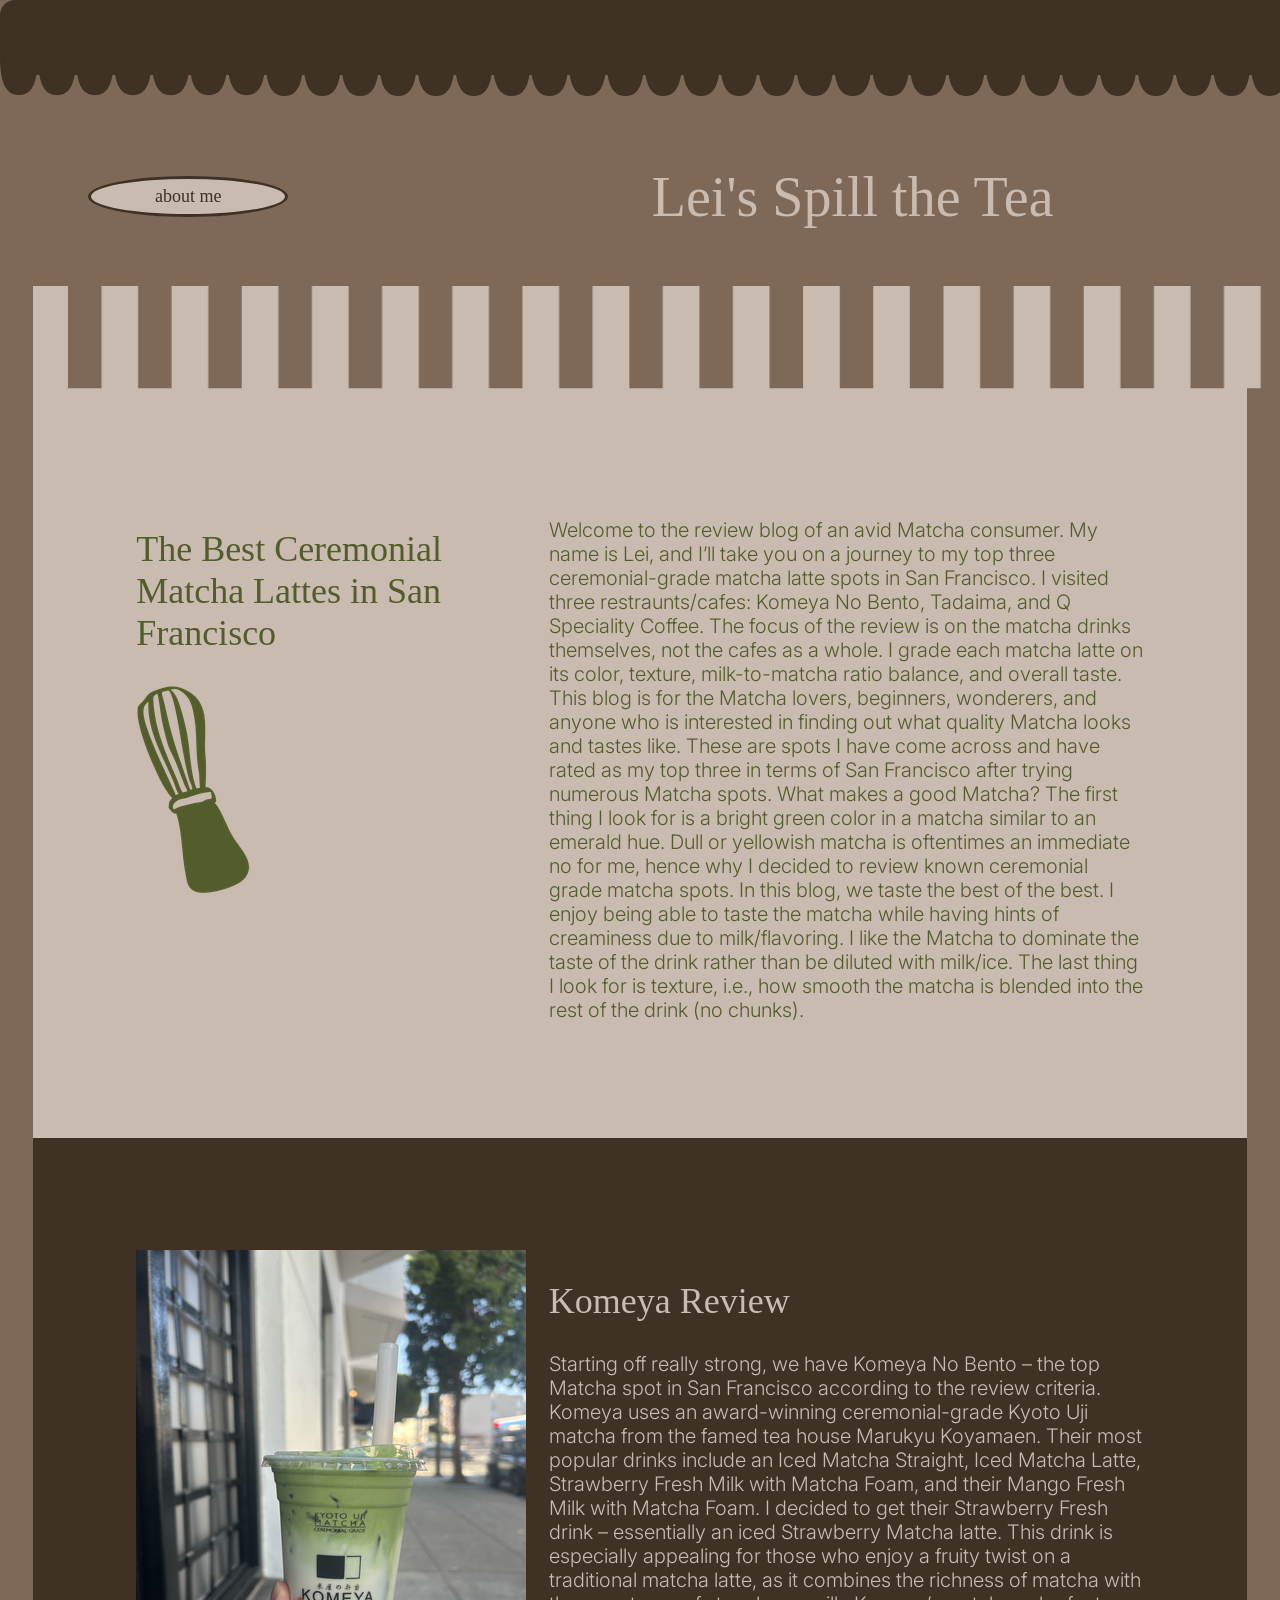
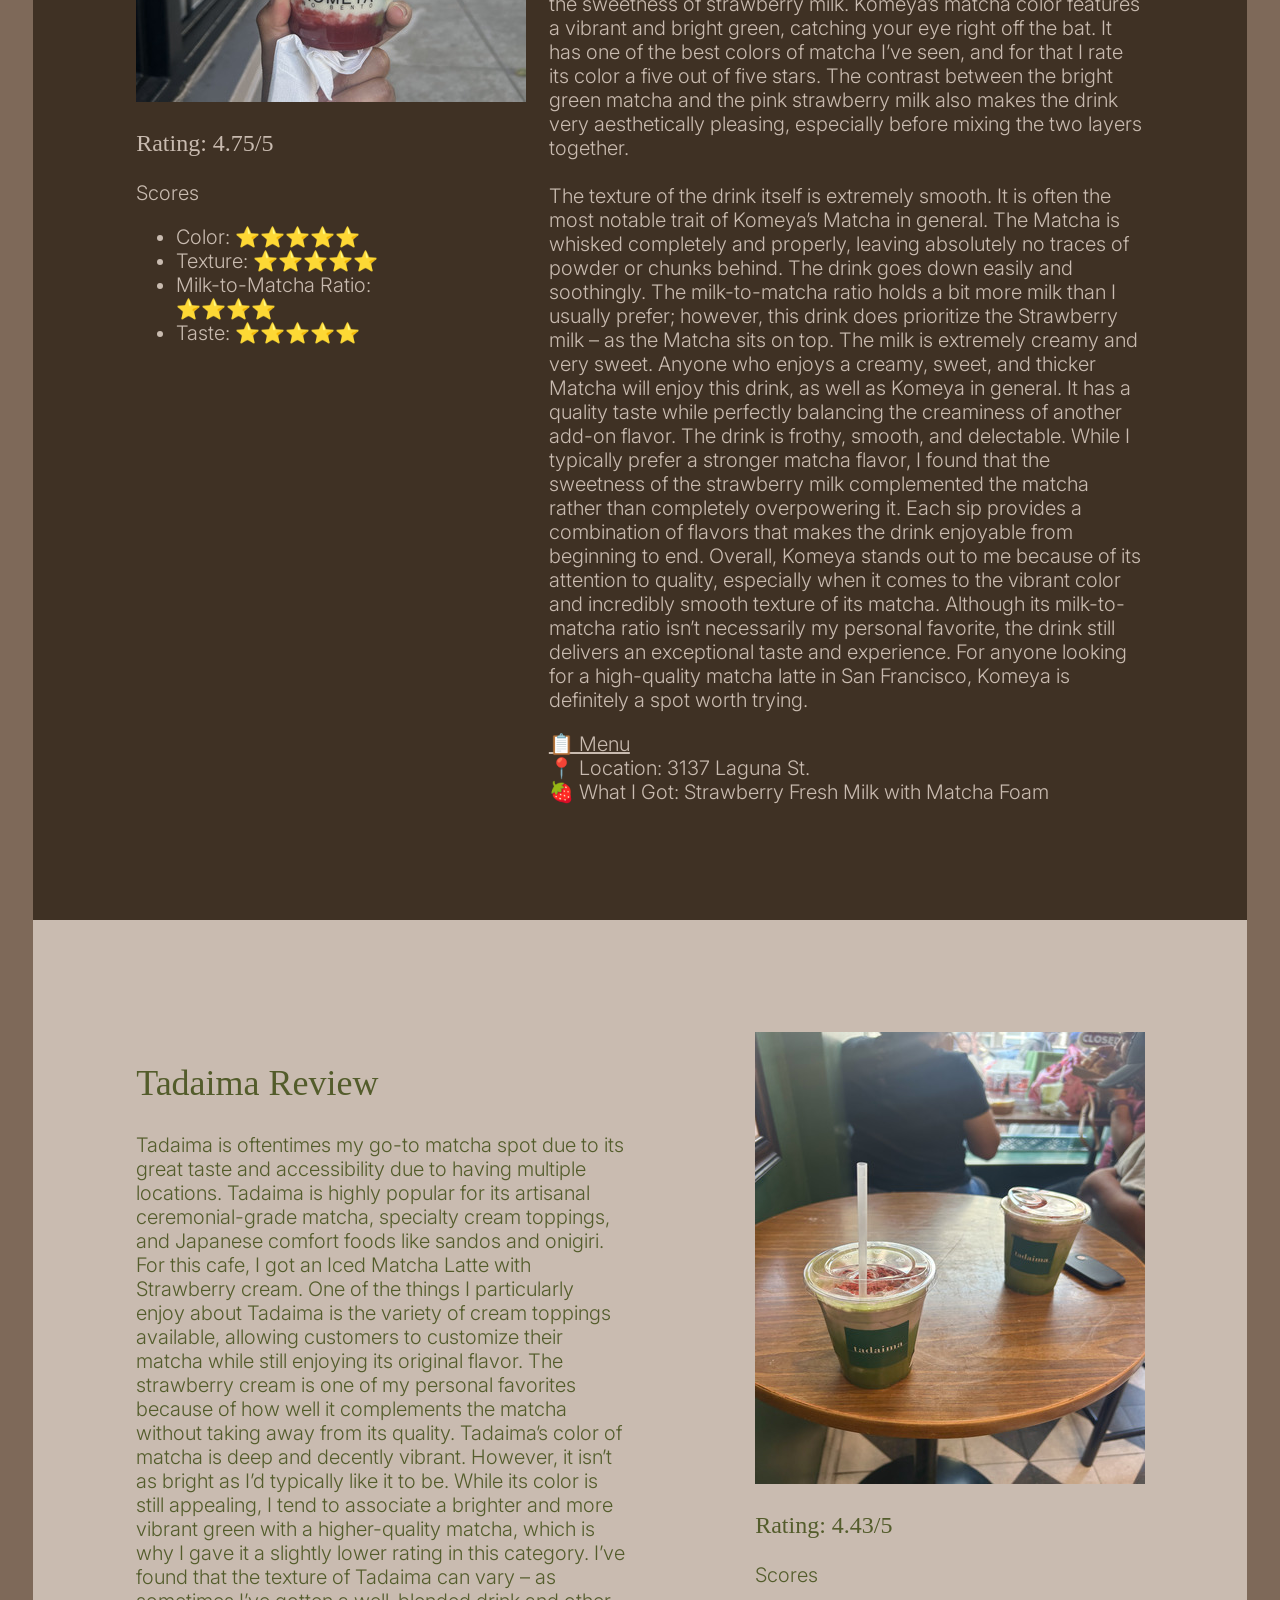
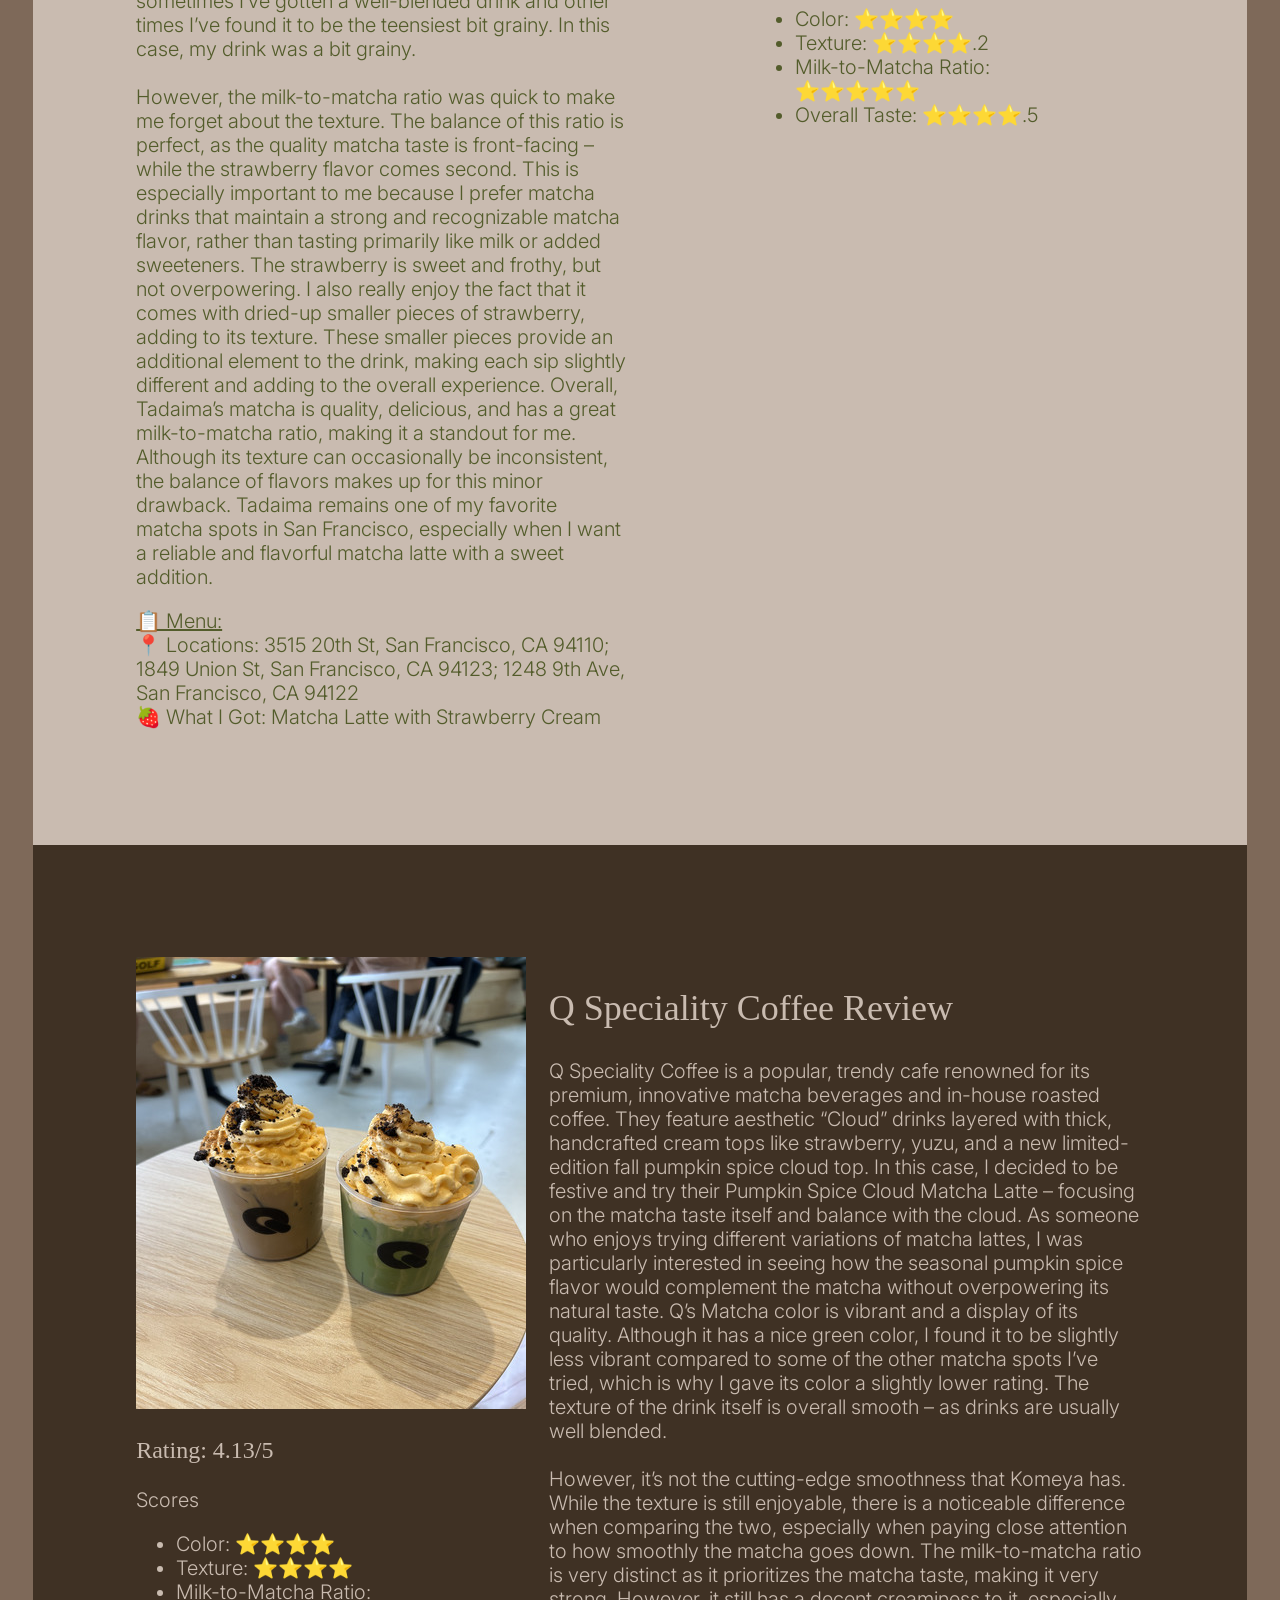
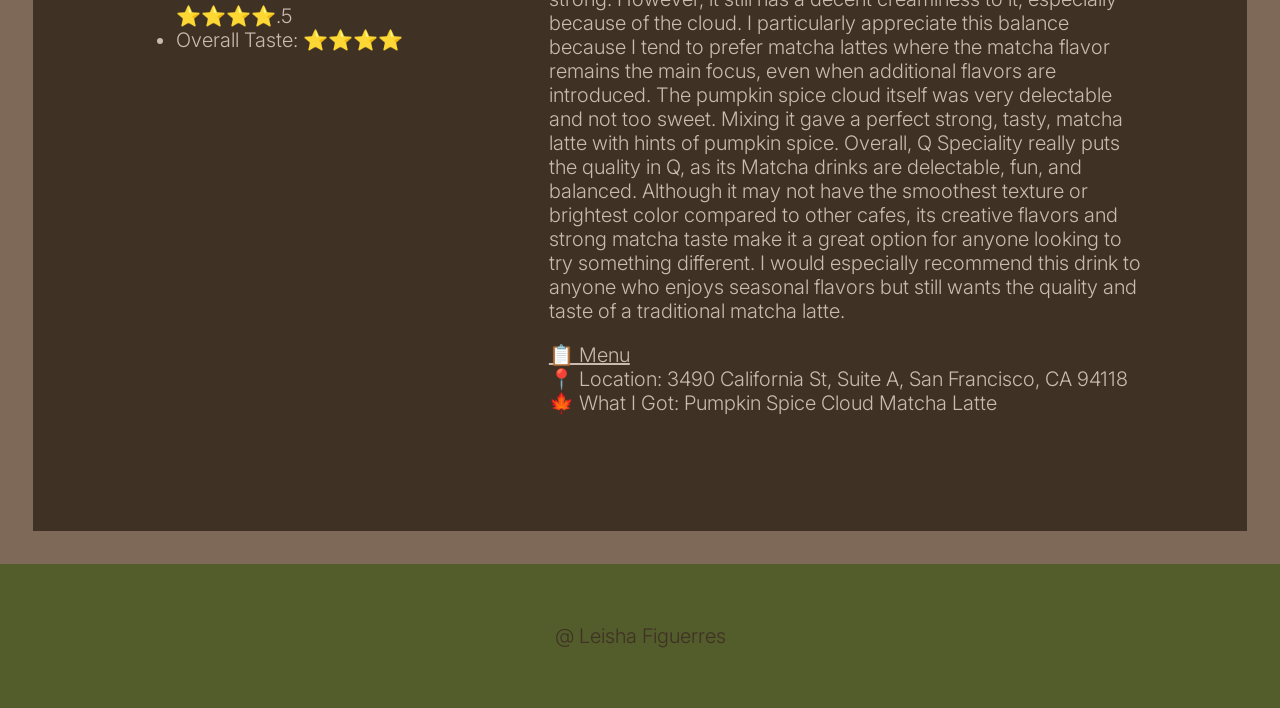
==== commit 9cd5b3a5: "Fixing hrefs in about.html" ====
--- a/index.html
+++ b/index.html
@@ -32,7 +32,7 @@
         <nav id="review-nav">
           <a href="#komeya-review">Komeya</a>
           <a href="#tadaima-review">Tadaima</a>
-          <a href="#q-review">Q</a>
+          <a href="#q-review">Q Speciality</a>
         </nav>
       </div>
       <div class="striped-roof">
--- a/css/style.css
+++ b/css/style.css
@@ -39,15 +39,16 @@
     font-style: normal;
 }
 
+
 .homemade-apple-regular {
     font-family: "Homemade Apple", cursive;
-    font-weight: 100;
+    font-weight: 300;
     font-style: normal;
 }
   
 #review-nav > a{
     font-family: "Homemade Apple", cursive;
-    font-weight:normal;
+    font-weight: 100;
     font-size: 18px;
     color: #C9BBB0;
 }
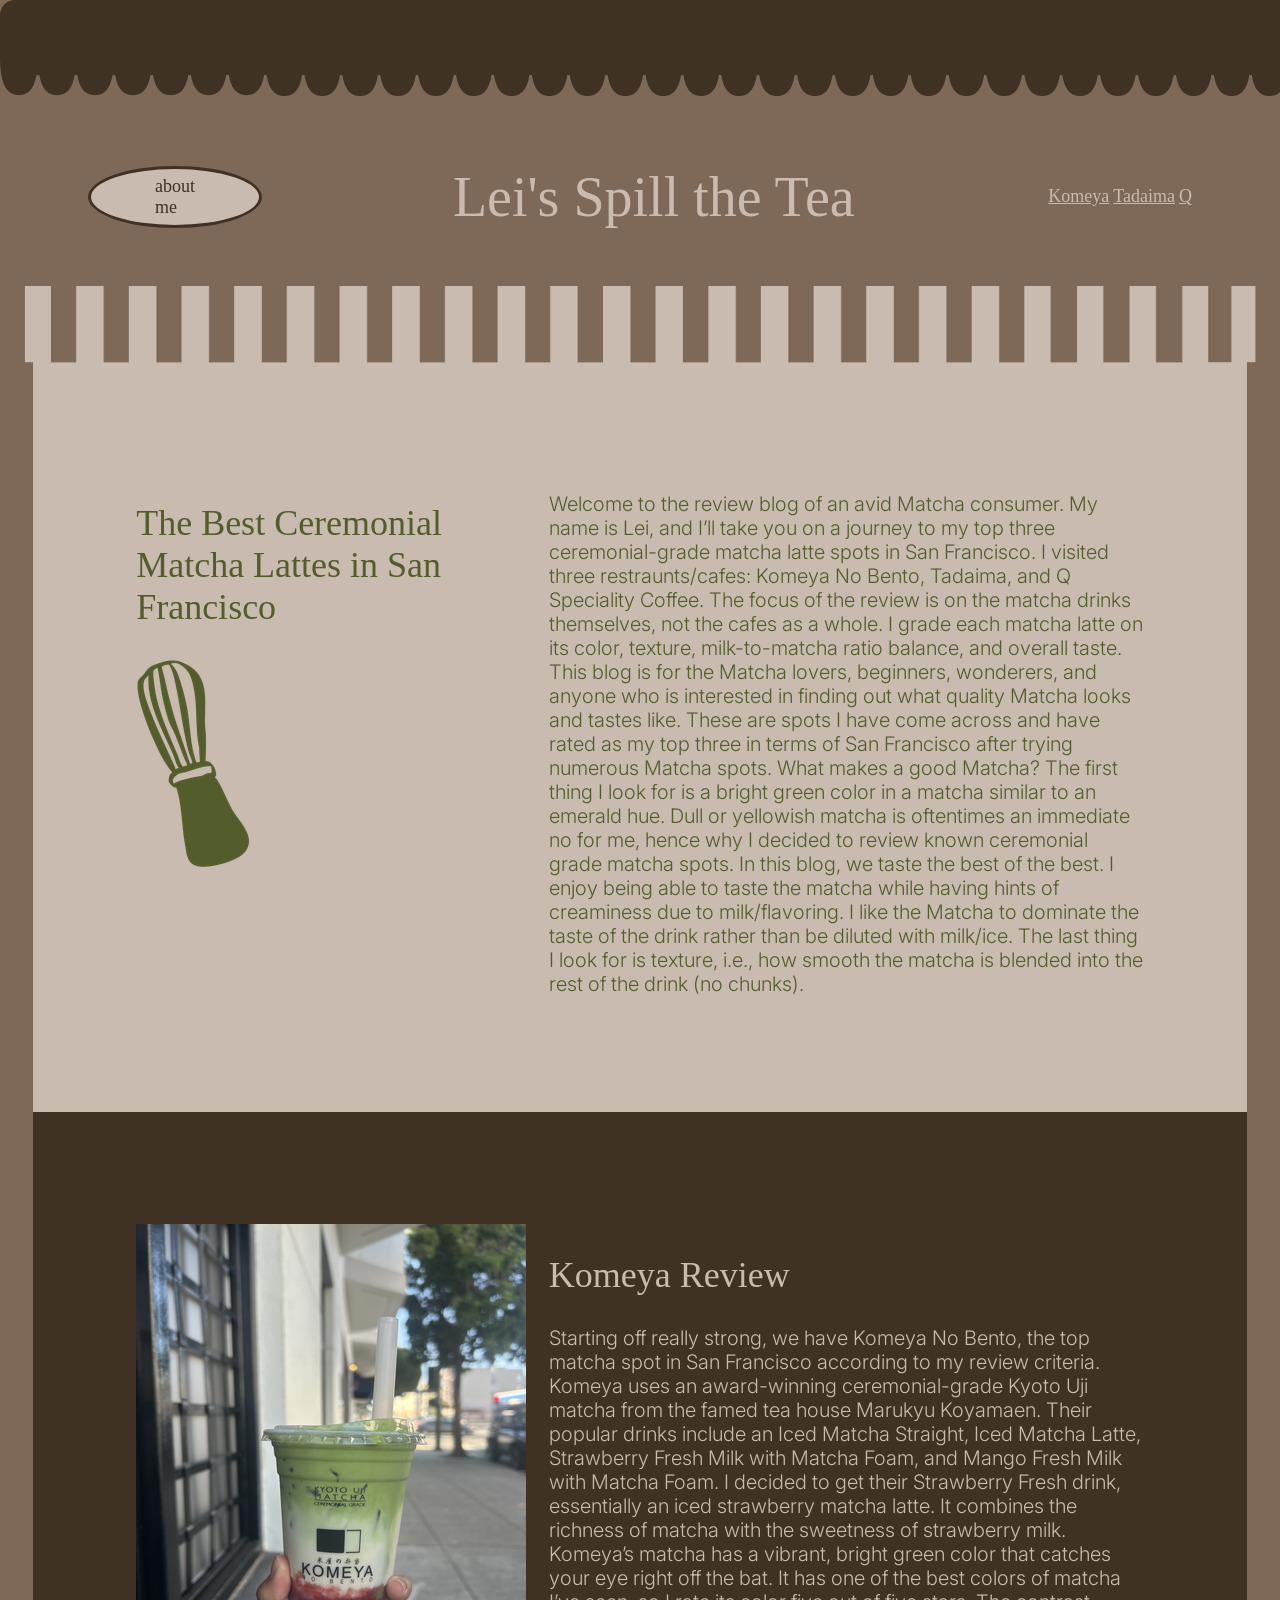
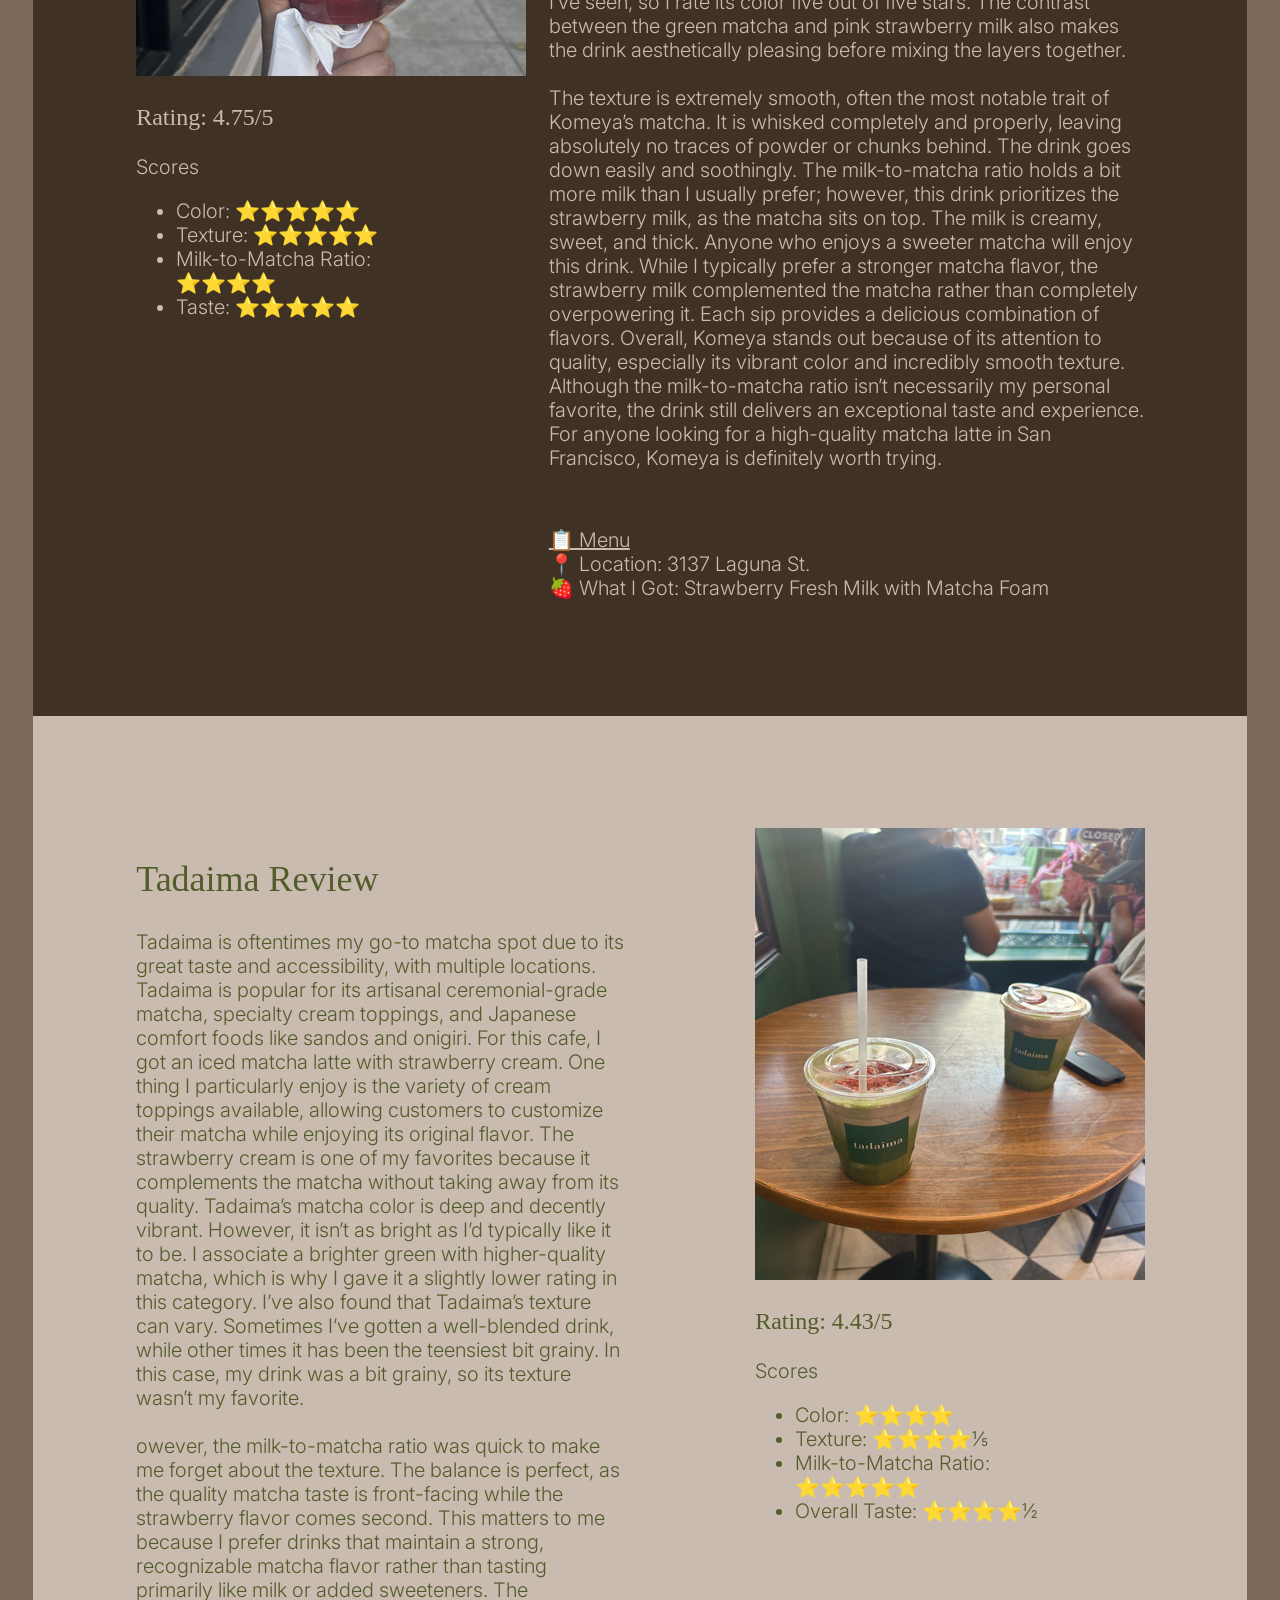
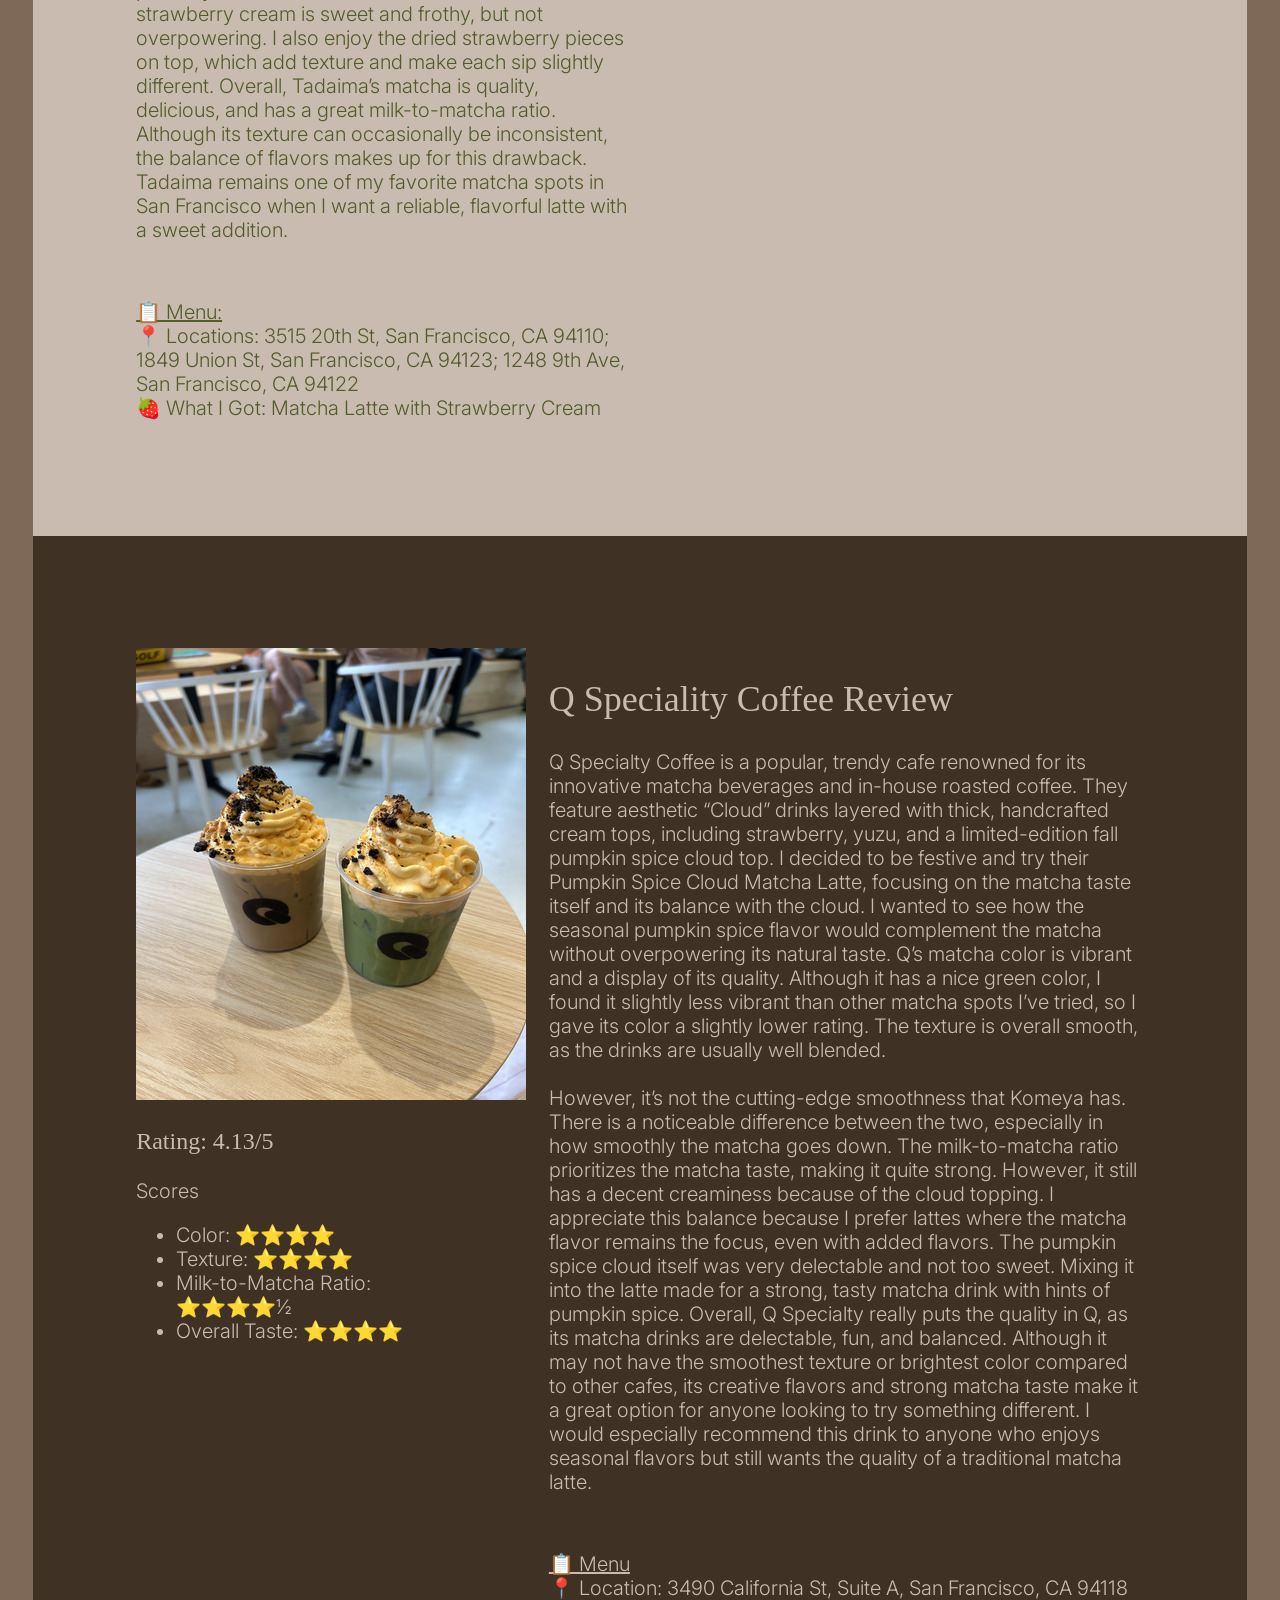
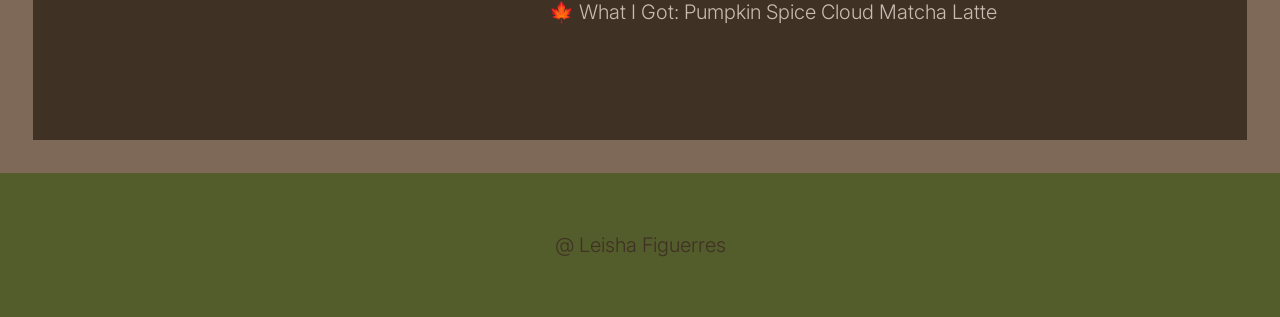
==== commit 70273013: "cut down paragraphs" ====
--- a/index.html
+++ b/index.html
@@ -32,7 +32,7 @@
         <nav id="review-nav">
           <a href="#komeya-review">Komeya</a>
           <a href="#tadaima-review">Tadaima</a>
-          <a href="#q-review">Q Speciality</a>
+          <a href="#q-review">Q</a>
         </nav>
       </div>
       <div class="striped-roof">
@@ -98,45 +98,39 @@
         <div class="review-text">
           <h2 class="brown-cream-h">Komeya Review</h2>
           <p class="brown-cream-p">
-            Starting off really strong, we have Komeya No Bento – the top Matcha
-            spot in San Francisco according to the review criteria. Komeya uses
+            Starting off really strong, we have Komeya No Bento, the top matcha
+            spot in San Francisco according to my review criteria. Komeya uses
             an award-winning ceremonial-grade Kyoto Uji matcha from the famed
-            tea house Marukyu Koyamaen. Their most popular drinks include an
-            Iced Matcha Straight, Iced Matcha Latte, Strawberry Fresh Milk with
-            Matcha Foam, and their Mango Fresh Milk with Matcha Foam. I decided
-            to get their Strawberry Fresh drink – essentially an iced Strawberry
-            Matcha latte. This drink is especially appealing for those who enjoy
-            a fruity twist on a traditional matcha latte, as it combines the
-            richness of matcha with the sweetness of strawberry milk. Komeya’s
-            matcha color features a vibrant and bright green, catching your eye
-            right off the bat. It has one of the best colors of matcha I’ve
-            seen, and for that I rate its color a five out of five stars. The
-            contrast between the bright green matcha and the pink strawberry
-            milk also makes the drink very aesthetically pleasing, especially
-            before mixing the two layers together.
+            tea house Marukyu Koyamaen. Their popular drinks include an Iced
+            Matcha Straight, Iced Matcha Latte, Strawberry Fresh Milk with
+            Matcha Foam, and Mango Fresh Milk with Matcha Foam. I decided to get
+            their Strawberry Fresh drink, essentially an iced strawberry matcha
+            latte. It combines the richness of matcha with the sweetness of
+            strawberry milk. Komeya’s matcha has a vibrant, bright green color
+            that catches your eye right off the bat. It has one of the best
+            colors of matcha I’ve seen, so I rate its color five out of five
+            stars. The contrast between the green matcha and pink strawberry
+            milk also makes the drink aesthetically pleasing before mixing the
+            layers together.
             <br /><br />
-            The texture of the drink itself is extremely smooth. It is often the
-            most notable trait of Komeya’s Matcha in general. The Matcha is
-            whisked completely and properly, leaving absolutely no traces of
-            powder or chunks behind. The drink goes down easily and soothingly.
-            The milk-to-matcha ratio holds a bit more milk than I usually
-            prefer; however, this drink does prioritize the Strawberry milk – as
-            the Matcha sits on top. The milk is extremely creamy and very sweet.
-            Anyone who enjoys a creamy, sweet, and thicker Matcha will enjoy
-            this drink, as well as Komeya in general. It has a quality taste
-            while perfectly balancing the creaminess of another add-on flavor.
-            The drink is frothy, smooth, and delectable. While I typically
-            prefer a stronger matcha flavor, I found that the sweetness of the
+            The texture is extremely smooth, often the most notable trait of
+            Komeya’s matcha. It is whisked completely and properly, leaving
+            absolutely no traces of powder or chunks behind. The drink goes down
+            easily and soothingly. The milk-to-matcha ratio holds a bit more
+            milk than I usually prefer; however, this drink prioritizes the
+            strawberry milk, as the matcha sits on top. The milk is creamy,
+            sweet, and thick. Anyone who enjoys a sweeter matcha will enjoy this
+            drink. While I typically prefer a stronger matcha flavor, the
             strawberry milk complemented the matcha rather than completely
-            overpowering it. Each sip provides a combination of flavors that
-            makes the drink enjoyable from beginning to end. Overall, Komeya
-            stands out to me because of its attention to quality, especially
-            when it comes to the vibrant color and incredibly smooth texture of
-            its matcha. Although its milk-to-matcha ratio isn’t necessarily my
-            personal favorite, the drink still delivers an exceptional taste and
+            overpowering it. Each sip provides a delicious combination of
+            flavors. Overall, Komeya stands out because of its attention to
+            quality, especially its vibrant color and incredibly smooth texture.
+            Although the milk-to-matcha ratio isn’t necessarily my personal
+            favorite, the drink still delivers an exceptional taste and
             experience. For anyone looking for a high-quality matcha latte in
-            San Francisco, Komeya is definitely a spot worth trying.
-          </p>
+            San Francisco, Komeya is definitely worth trying.
+          </p>
+          <br />
           <p class="brown-cream-p">
             <a href="https://komeya-no-bento.square.site/">📋 Menu</a>
             <br />
@@ -151,42 +145,38 @@
           <h2 class="green-cream-h">Tadaima Review</h2>
           <p class="green-cream-p">
             Tadaima is oftentimes my go-to matcha spot due to its great taste
-            and accessibility due to having multiple locations. Tadaima is
-            highly popular for its artisanal ceremonial-grade matcha, specialty
-            cream toppings, and Japanese comfort foods like sandos and onigiri.
-            For this cafe, I got an Iced Matcha Latte with Strawberry cream. One
-            of the things I particularly enjoy about Tadaima is the variety of
-            cream toppings available, allowing customers to customize their
-            matcha while still enjoying its original flavor. The strawberry
-            cream is one of my personal favorites because of how well it
-            complements the matcha without taking away from its quality.
-            Tadaima’s color of matcha is deep and decently vibrant. However, it
-            isn’t as bright as I’d typically like it to be. While its color is
-            still appealing, I tend to associate a brighter and more vibrant
-            green with a higher-quality matcha, which is why I gave it a
-            slightly lower rating in this category. I’ve found that the texture
-            of Tadaima can vary – as sometimes I’ve gotten a well-blended drink
-            and other times I’ve found it to be the teensiest bit grainy. In
-            this case, my drink was a bit grainy.
-            <br /><br />
-            However, the milk-to-matcha ratio was quick to make me forget about
-            the texture. The balance of this ratio is perfect, as the quality
-            matcha taste is front-facing – while the strawberry flavor comes
-            second. This is especially important to me because I prefer matcha
-            drinks that maintain a strong and recognizable matcha flavor, rather
-            than tasting primarily like milk or added sweeteners. The strawberry
-            is sweet and frothy, but not overpowering. I also really enjoy the
-            fact that it comes with dried-up smaller pieces of strawberry,
-            adding to its texture. These smaller pieces provide an additional
-            element to the drink, making each sip slightly different and adding
-            to the overall experience. Overall, Tadaima’s matcha is quality,
-            delicious, and has a great milk-to-matcha ratio, making it a
-            standout for me. Although its texture can occasionally be
-            inconsistent, the balance of flavors makes up for this minor
-            drawback. Tadaima remains one of my favorite matcha spots in San
-            Francisco, especially when I want a reliable and flavorful matcha
+            and accessibility, with multiple locations. Tadaima is popular for
+            its artisanal ceremonial-grade matcha, specialty cream toppings, and
+            Japanese comfort foods like sandos and onigiri. For this cafe, I got
+            an iced matcha latte with strawberry cream. One thing I particularly
+            enjoy is the variety of cream toppings available, allowing customers
+            to customize their matcha while enjoying its original flavor. The
+            strawberry cream is one of my favorites because it complements the
+            matcha without taking away from its quality. Tadaima’s matcha color
+            is deep and decently vibrant. However, it isn’t as bright as I’d
+            typically like it to be. I associate a brighter green with
+            higher-quality matcha, which is why I gave it a slightly lower
+            rating in this category. I’ve also found that Tadaima’s texture can
+            vary. Sometimes I’ve gotten a well-blended drink, while other times
+            it has been the teensiest bit grainy. In this case, my drink was a
+            bit grainy, so its texture wasn’t my favorite. 
+            <br><br>
+            owever, the
+            milk-to-matcha ratio was quick to make me forget about the texture.
+            The balance is perfect, as the quality matcha taste is front-facing
+            while the strawberry flavor comes second. This matters to me because
+            I prefer drinks that maintain a strong, recognizable matcha flavor
+            rather than tasting primarily like milk or added sweeteners. The
+            strawberry cream is sweet and frothy, but not overpowering. I also
+            enjoy the dried strawberry pieces on top, which add texture and make
+            each sip slightly different. Overall, Tadaima’s matcha is quality,
+            delicious, and has a great milk-to-matcha ratio. Although its
+            texture can occasionally be inconsistent, the balance of flavors
+            makes up for this drawback. Tadaima remains one of my favorite
+            matcha spots in San Francisco when I want a reliable, flavorful
             latte with a sweet addition.
           </p>
+          <br />
           <p class="green-cream-p">
             <a
               href="https://tadaimasf.com/san-francisco-suite-b-tadaima-sf-drink-menu"
@@ -208,9 +198,9 @@
           <p class="green-cream-p">Scores</p>
           <ul class="green-cream-ul">
             <li>Color: ⭐⭐⭐⭐</li>
-            <li>Texture: ⭐⭐⭐⭐.2</li>
+            <li>Texture: ⭐⭐⭐⭐⅕</li>
             <li>Milk-to-Matcha Ratio: ⭐⭐⭐⭐⭐</li>
-            <li>Overall Taste: ⭐⭐⭐⭐.5</li>
+            <li>Overall Taste: ⭐⭐⭐⭐½</li>
           </ul>
         </div>
       </section>
@@ -225,49 +215,45 @@
           <ul class="brown-cream-ul">
             <li>Color: ⭐⭐⭐⭐</li>
             <li>Texture: ⭐⭐⭐⭐</li>
-            <li>Milk-to-Matcha Ratio: ⭐⭐⭐⭐.5</li>
+            <li>Milk-to-Matcha Ratio: ⭐⭐⭐⭐½</li>
             <li>Overall Taste: ⭐⭐⭐⭐</li>
           </ul>
         </div>
         <div class="review-text">
           <h2 class="brown-cream-h">Q Speciality Coffee Review</h2>
           <p class="brown-cream-p">
-            Q Speciality Coffee is a popular, trendy cafe renowned for its
-            premium, innovative matcha beverages and in-house roasted coffee.
-            They feature aesthetic “Cloud” drinks layered with thick,
-            handcrafted cream tops like strawberry, yuzu, and a new
-            limited-edition fall pumpkin spice cloud top. In this case, I
-            decided to be festive and try their Pumpkin Spice Cloud Matcha Latte
-            – focusing on the matcha taste itself and balance with the cloud. As
-            someone who enjoys trying different variations of matcha lattes, I
-            was particularly interested in seeing how the seasonal pumpkin spice
-            flavor would complement the matcha without overpowering its natural
-            taste. Q’s Matcha color is vibrant and a display of its quality.
-            Although it has a nice green color, I found it to be slightly less
-            vibrant compared to some of the other matcha spots I’ve tried, which
-            is why I gave its color a slightly lower rating. The texture of the
-            drink itself is overall smooth – as drinks are usually well blended.
+            Q Specialty Coffee is a popular, trendy cafe renowned for its
+            innovative matcha beverages and in-house roasted coffee. They
+            feature aesthetic “Cloud” drinks layered with thick, handcrafted
+            cream tops, including strawberry, yuzu, and a limited-edition fall
+            pumpkin spice cloud top. I decided to be festive and try their
+            Pumpkin Spice Cloud Matcha Latte, focusing on the matcha taste
+            itself and its balance with the cloud. I wanted to see how the
+            seasonal pumpkin spice flavor would complement the matcha without
+            overpowering its natural taste. Q’s matcha color is vibrant and a
+            display of its quality. Although it has a nice green color, I found
+            it slightly less vibrant than other matcha spots I’ve tried, so I
+            gave its color a slightly lower rating. The texture is overall
+            smooth, as the drinks are usually well blended.
             <br /><br />
-            However, it’s not the cutting-edge smoothness that Komeya has. While
-            the texture is still enjoyable, there is a noticeable difference
-            when comparing the two, especially when paying close attention to
-            how smoothly the matcha goes down. The milk-to-matcha ratio is very
-            distinct as it prioritizes the matcha taste, making it very strong.
-            However, it still has a decent creaminess to it, especially because
-            of the cloud. I particularly appreciate this balance because I tend
-            to prefer matcha lattes where the matcha flavor remains the main
-            focus, even when additional flavors are introduced. The pumpkin
-            spice cloud itself was very delectable and not too sweet. Mixing it
-            gave a perfect strong, tasty, matcha latte with hints of pumpkin
-            spice. Overall, Q Speciality really puts the quality in Q, as its
-            Matcha drinks are delectable, fun, and balanced. Although it may not
-            have the smoothest texture or brightest color compared to other
-            cafes, its creative flavors and strong matcha taste make it a great
-            option for anyone looking to try something different. I would
-            especially recommend this drink to anyone who enjoys seasonal
-            flavors but still wants the quality and taste of a traditional
-            matcha latte.
-          </p>
+            However, it’s not the cutting-edge smoothness that Komeya has. There
+            is a noticeable difference between the two, especially in how
+            smoothly the matcha goes down. The milk-to-matcha ratio prioritizes
+            the matcha taste, making it quite strong. However, it still has a
+            decent creaminess because of the cloud topping. I appreciate this
+            balance because I prefer lattes where the matcha flavor remains the
+            focus, even with added flavors. The pumpkin spice cloud itself was
+            very delectable and not too sweet. Mixing it into the latte made for
+            a strong, tasty matcha drink with hints of pumpkin spice. Overall, Q
+            Specialty really puts the quality in Q, as its matcha drinks are
+            delectable, fun, and balanced. Although it may not have the
+            smoothest texture or brightest color compared to other cafes, its
+            creative flavors and strong matcha taste make it a great option for
+            anyone looking to try something different. I would especially
+            recommend this drink to anyone who enjoys seasonal flavors but still
+            wants the quality of a traditional matcha latte.
+          </p>
+          <br />
           <p class="brown-cream-p">
             <a href="https://www.qspecialtycoffee.com/menu">📋 Menu</a>
             <br />
--- a/css/style.css
+++ b/css/style.css
@@ -1,12 +1,11 @@
 /* 
-colors
-Smooth Pebles - #C9BBB0
-Pink shade - #CB7182
-Saratoga - #535C2B
-Downtown Benny Brown - #7E6959
-Cola Bubble - #3F3124
+COLOR PALETTE
+    Smooth Pebles - #C9BBB0
+    Pink shade - #CB7182
+    Saratoga - #535C2B
+    Downtown Benny Brown - #7E6959
+    Cola Bubble - #3F3124
  */
-
 
 main{
     border-left: 33px solid #7E6959;
@@ -24,6 +23,7 @@
     font-size: 20px;
     color: #3F3124;
 }
+
  /* review grid-{ and padding top and bottom lines added by ChatGPT Nov 3rd, 2026 */
 .review-grid{
     display: grid;
@@ -33,12 +33,12 @@
     padding-bottom: 96px;
 
 }
+
 .inter-regular {
     font-family: "Inter", sans-serif;
     font-optical-sizing: auto;
     font-style: normal;
 }
-
 
 .homemade-apple-regular {
     font-family: "Homemade Apple", cursive;
@@ -59,7 +59,6 @@
     color: #3F3124;
     background-color: #C9BBB0;
     border: 3px solid #3F3124;
-
     /* The following lines were taken from ChatGPT to help make a CSS oval Nov 5th, 2026 */
     border-radius: 50%;
     padding: 7px 64px;
@@ -89,7 +88,7 @@
 
 header {   
     display: grid;
-    grid-template-columns: 1fr, 3fr, 1fr;
+    grid-template-columns: 1fr 3fr 1fr;
     grid-template-areas: 
         "cr cr cr"
         "pn t rn"
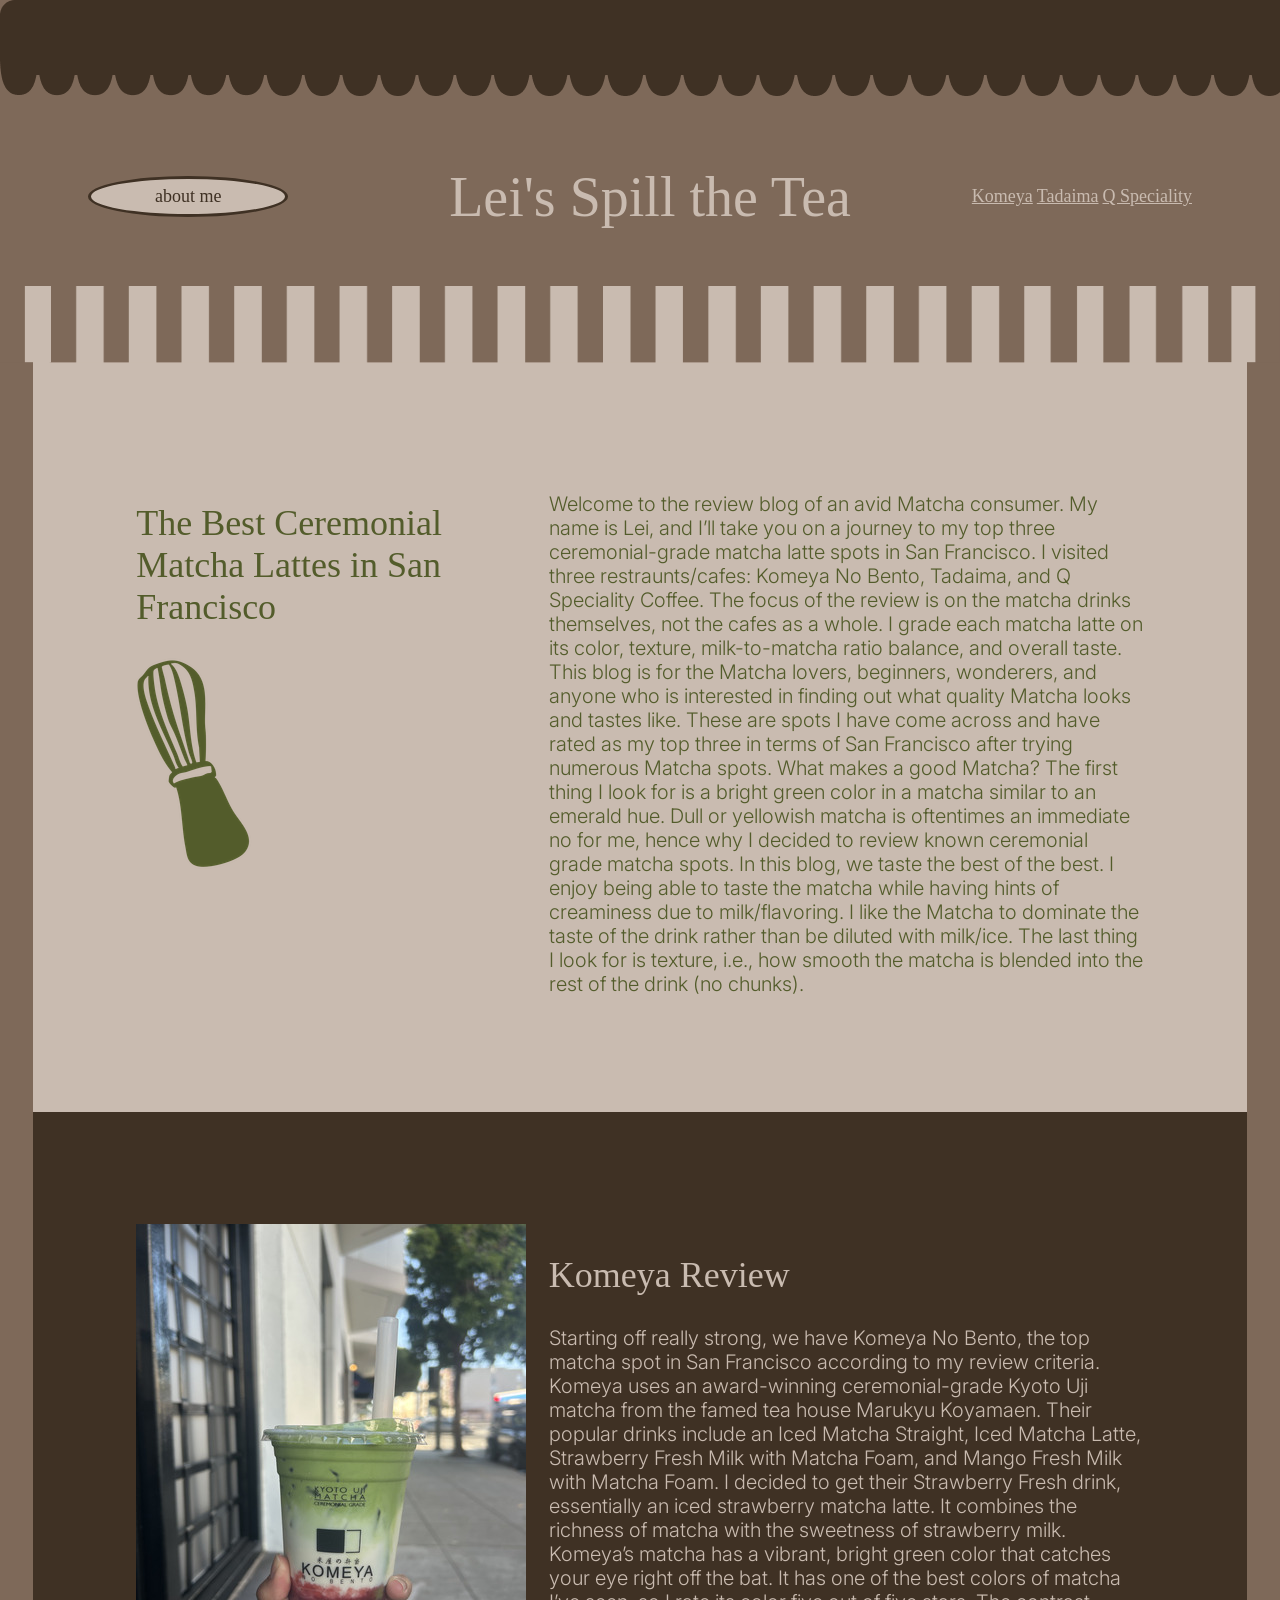
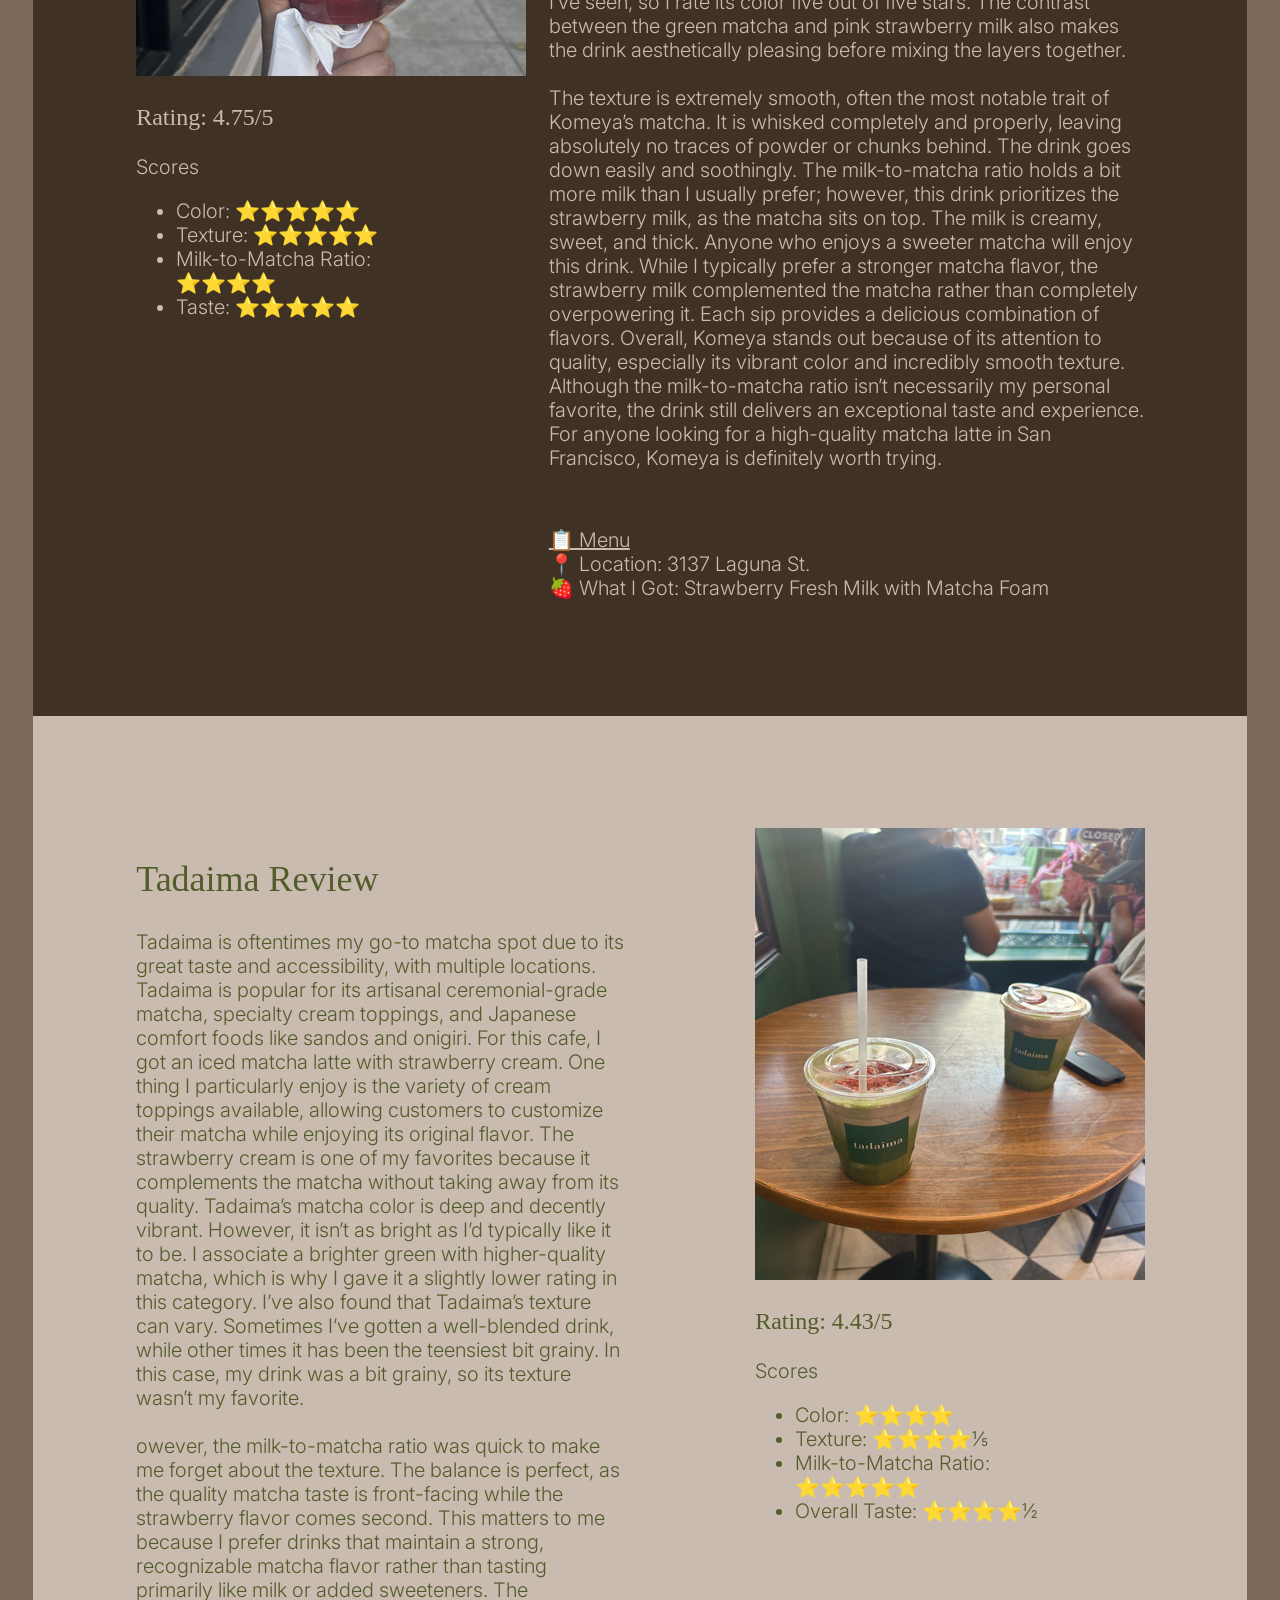
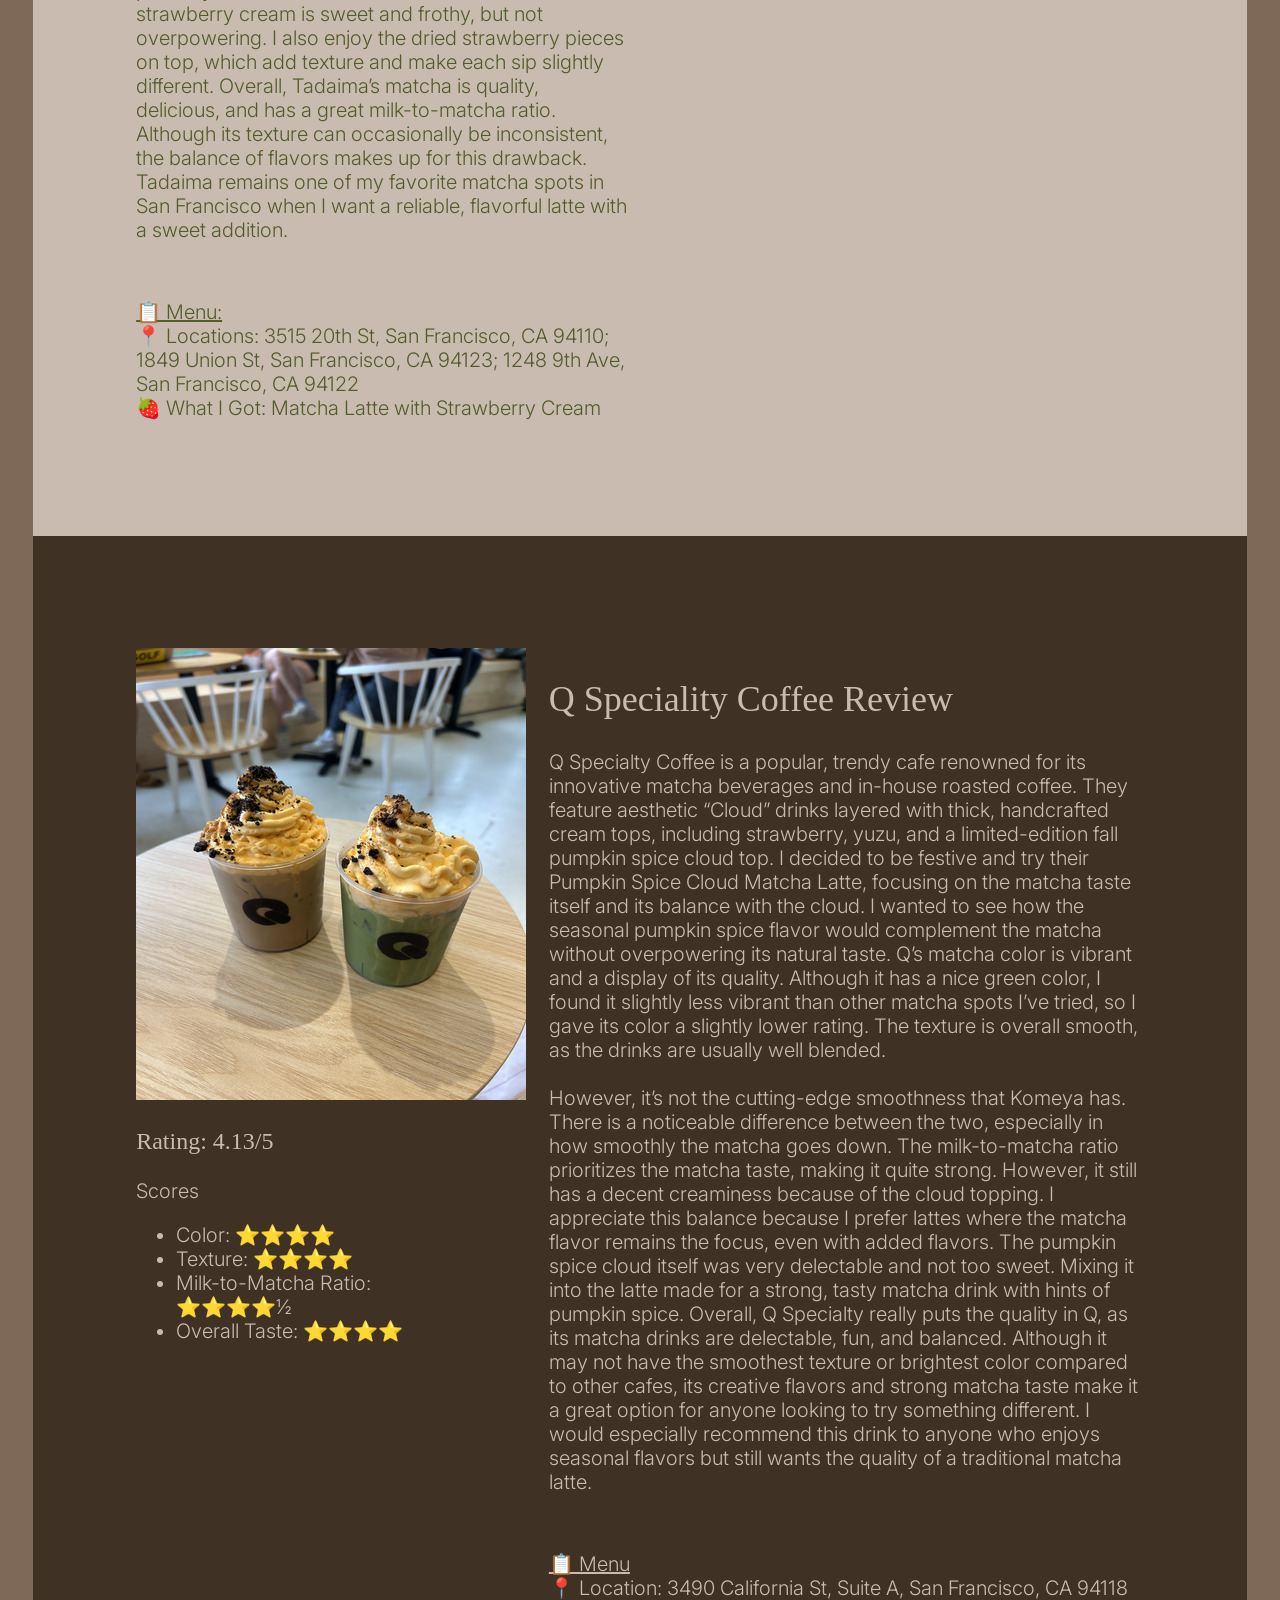
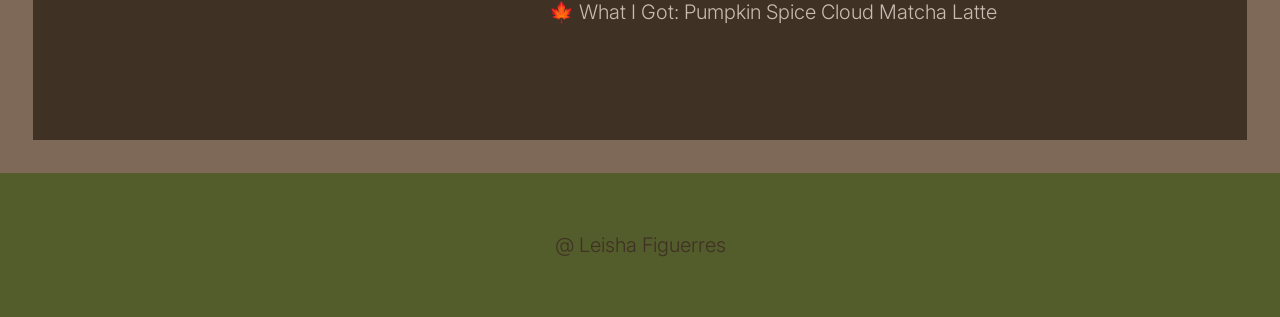
==== commit 8010b316: "Fix title" ====
--- a/index.html
+++ b/index.html
@@ -32,7 +32,7 @@
         <nav id="review-nav">
           <a href="#komeya-review">Komeya</a>
           <a href="#tadaima-review">Tadaima</a>
-          <a href="#q-review">Q</a>
+          <a href="#q-review">Q Speciality</a>
         </nav>
       </div>
       <div class="striped-roof">
--- a/css/style.css
+++ b/css/style.css
@@ -88,7 +88,7 @@
 
 header {   
     display: grid;
-    grid-template-columns: 1fr 3fr 1fr;
+    grid-template-columns: 1fr 2fr 1fr;
     grid-template-areas: 
         "cr cr cr"
         "pn t rn"
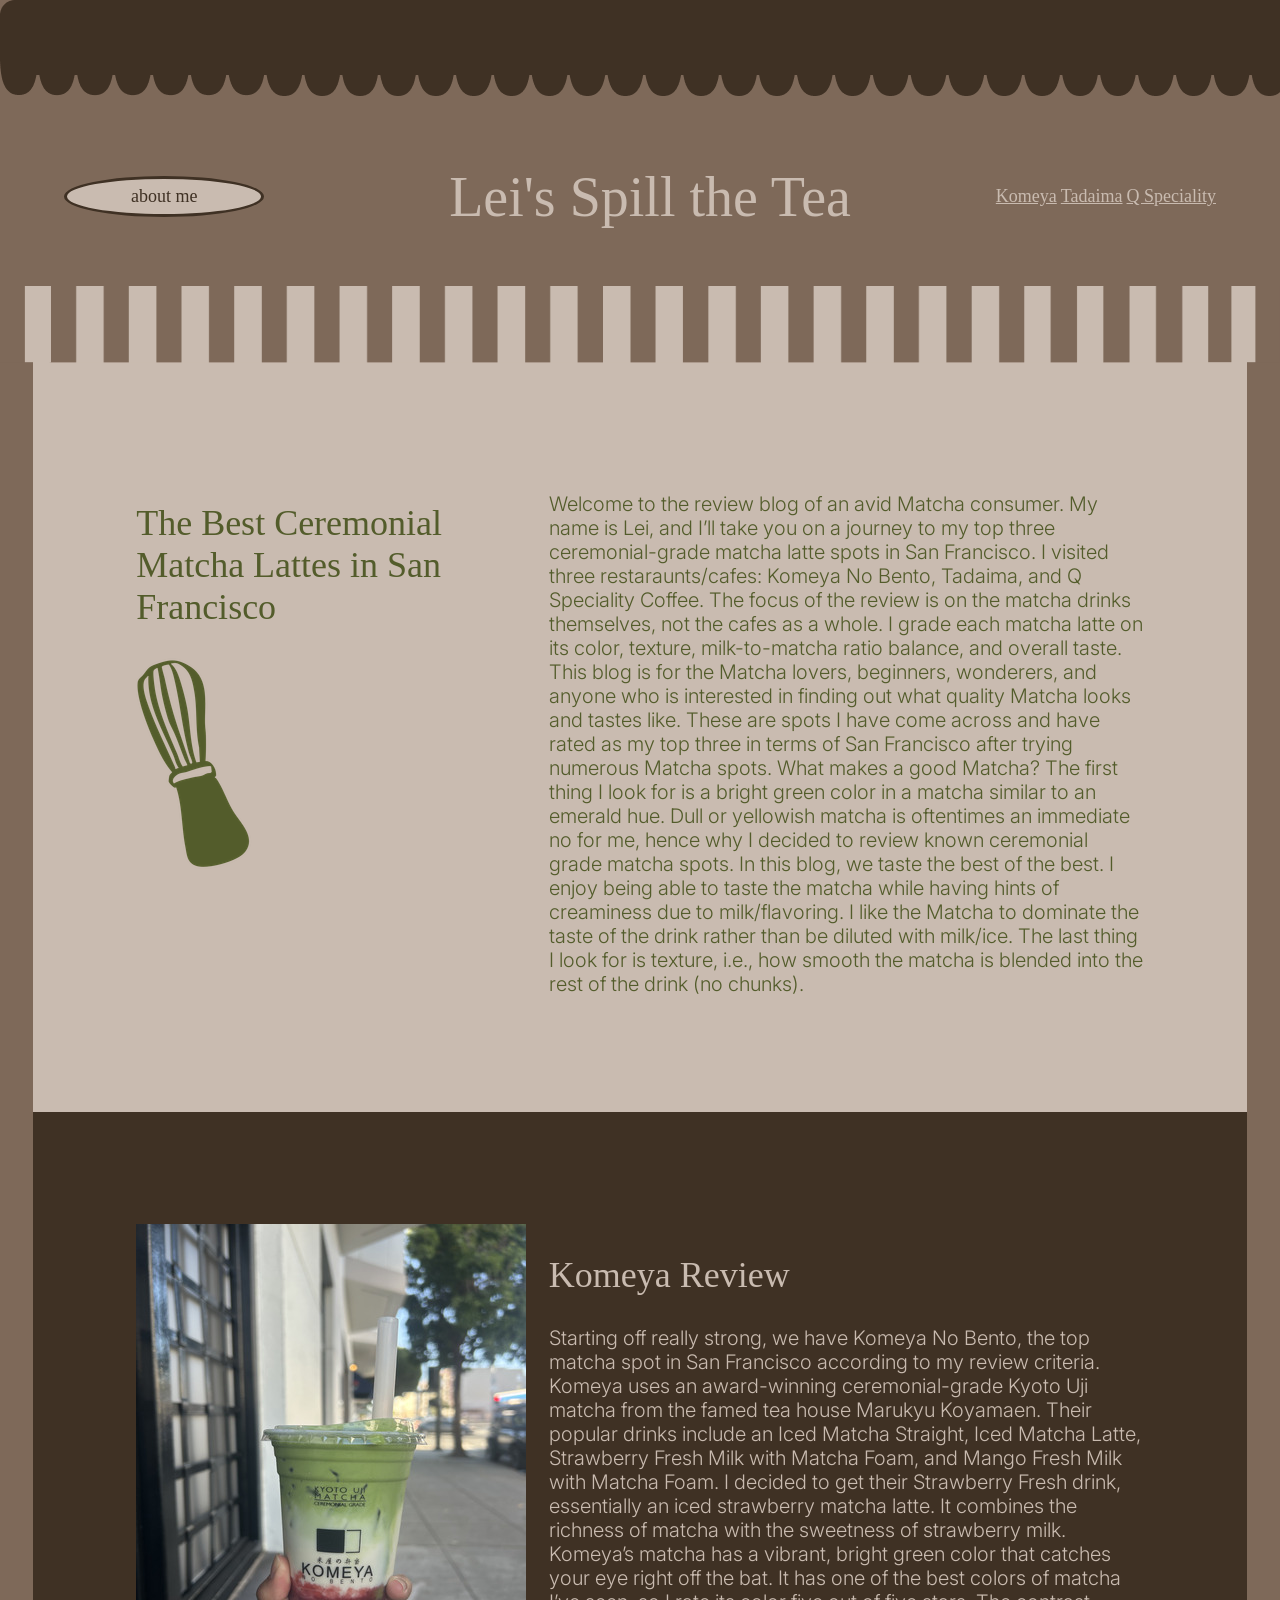
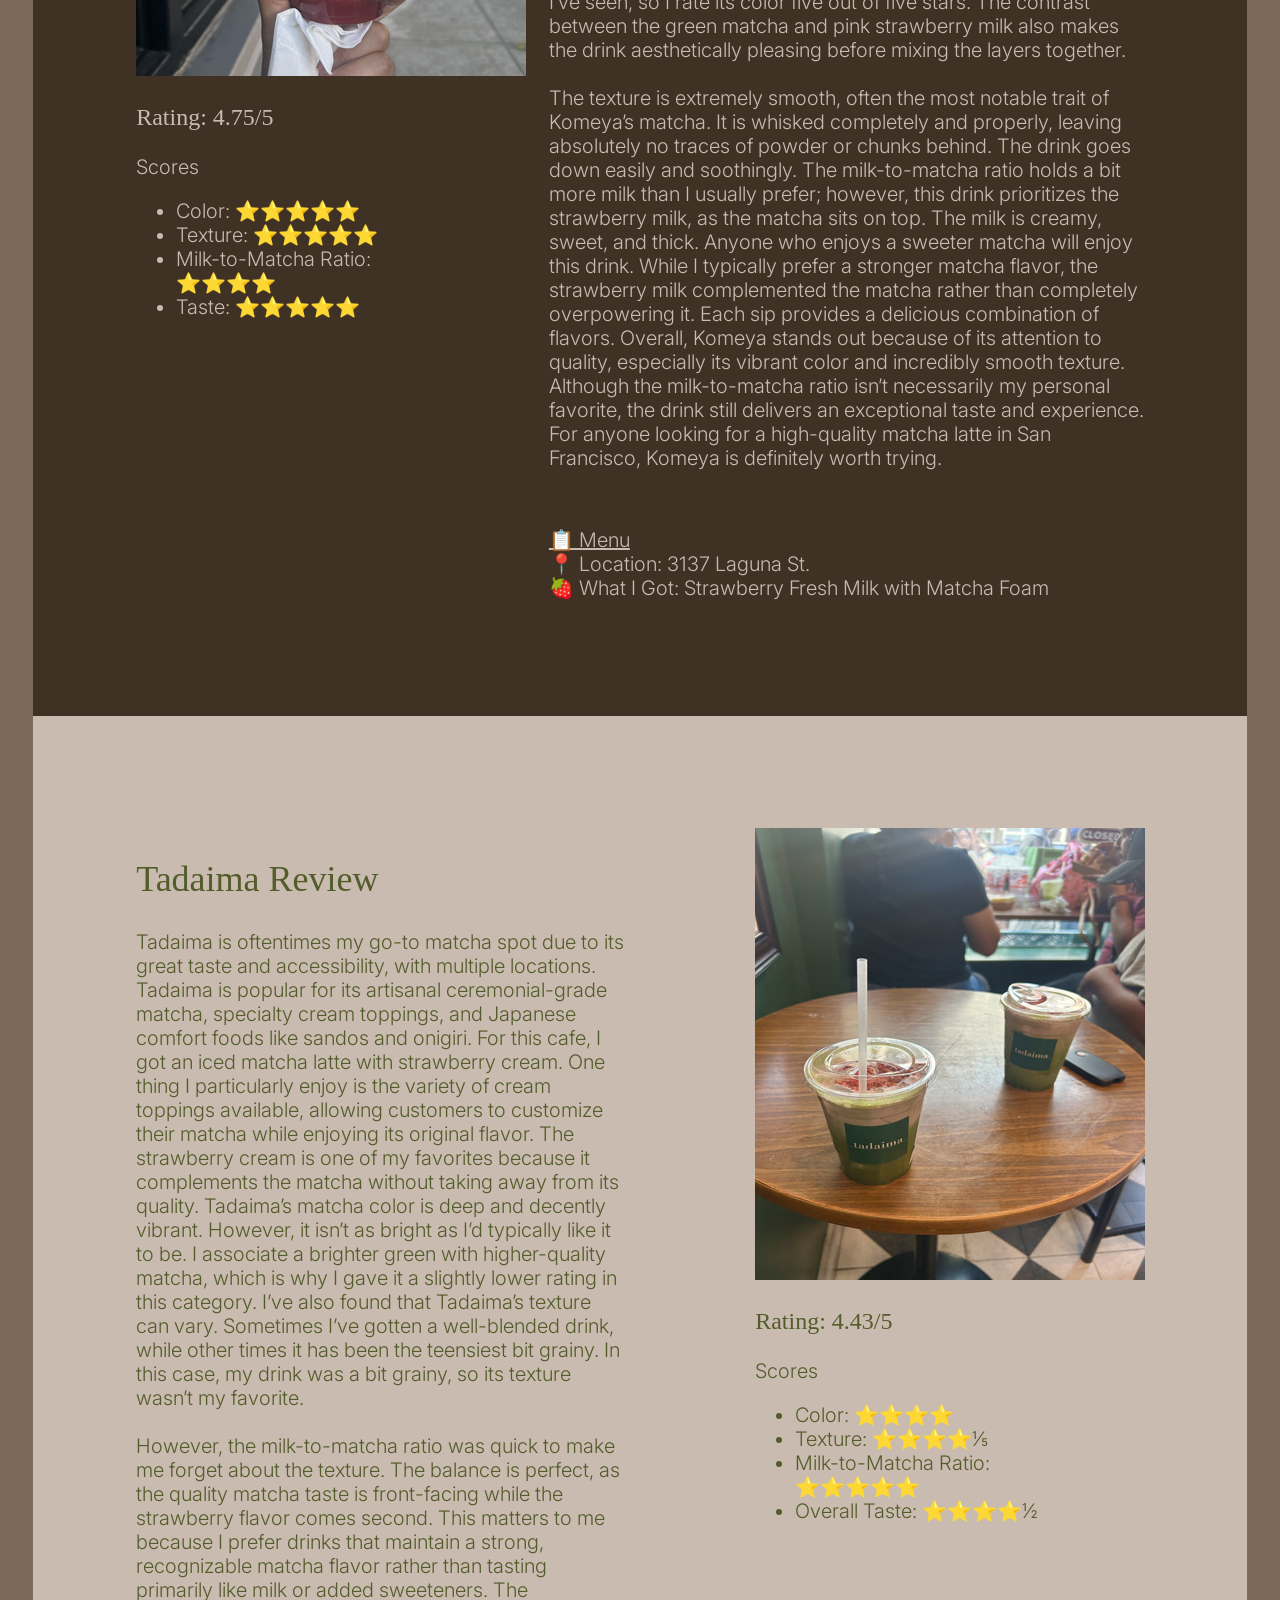
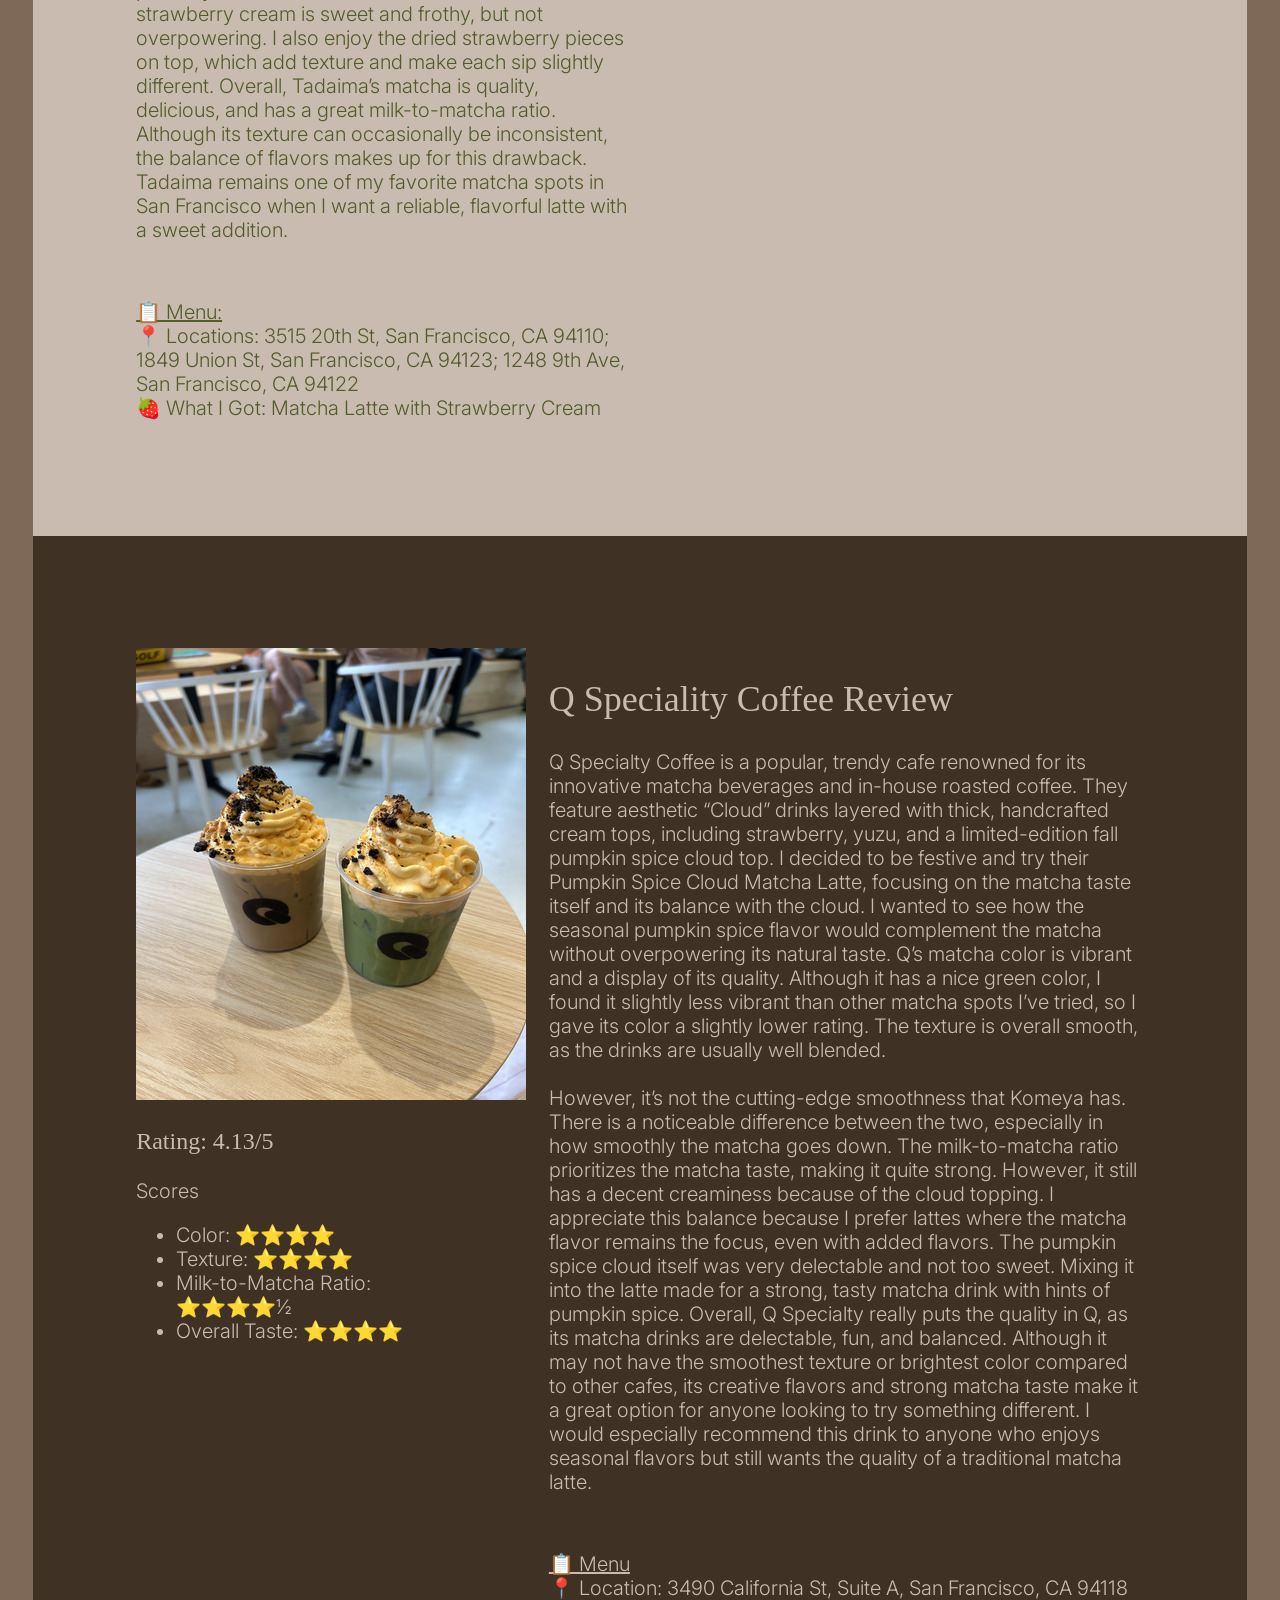
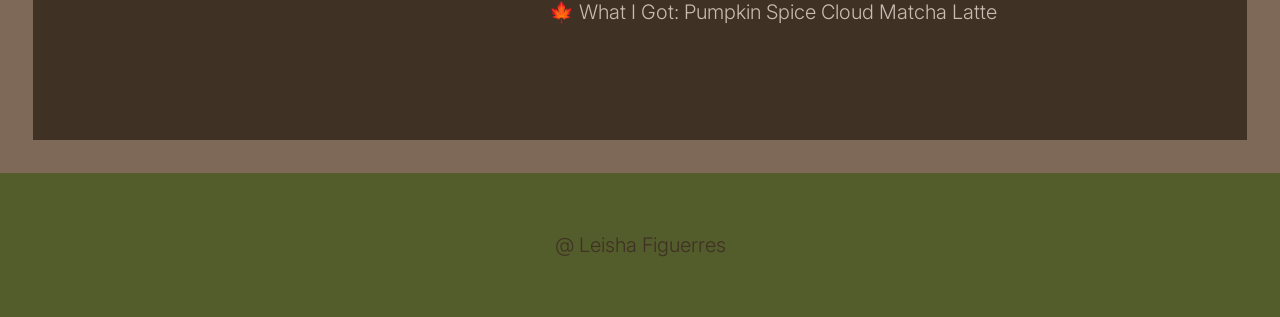
==== commit 0c0f6170: "fix typos" ====
--- a/index.html
+++ b/index.html
@@ -60,7 +60,7 @@
             Welcome to the review blog of an avid Matcha consumer. My name is
             Lei, and I’ll take you on a journey to my top three ceremonial-grade
             matcha latte spots in San Francisco. I visited three
-            restraunts/cafes: Komeya No Bento, Tadaima, and Q Speciality Coffee.
+            restaraunts/cafes: Komeya No Bento, Tadaima, and Q Speciality Coffee.
             The focus of the review is on the matcha drinks themselves, not the
             cafes as a whole. I grade each matcha latte on its color, texture,
             milk-to-matcha ratio balance, and overall taste. This blog is for
@@ -161,7 +161,7 @@
             it has been the teensiest bit grainy. In this case, my drink was a
             bit grainy, so its texture wasn’t my favorite. 
             <br><br>
-            owever, the
+            However, the
             milk-to-matcha ratio was quick to make me forget about the texture.
             The balance is perfect, as the quality matcha taste is front-facing
             while the strawberry flavor comes second. This matters to me because
--- a/css/style.css
+++ b/css/style.css
@@ -126,7 +126,7 @@
 #page-nav-container{
     grid-area: pn;
     text-align: left;
-    padding-left: 88px;
+    padding-left: 64px;
 }
 
 #title{
@@ -138,7 +138,7 @@
 #review-nav-container{
     grid-area: rn;
     text-align: right;
-    padding-right: 88px;
+    padding-right: 64px;
 }
 .green-cream{
     background-color: #C9BBB0;
